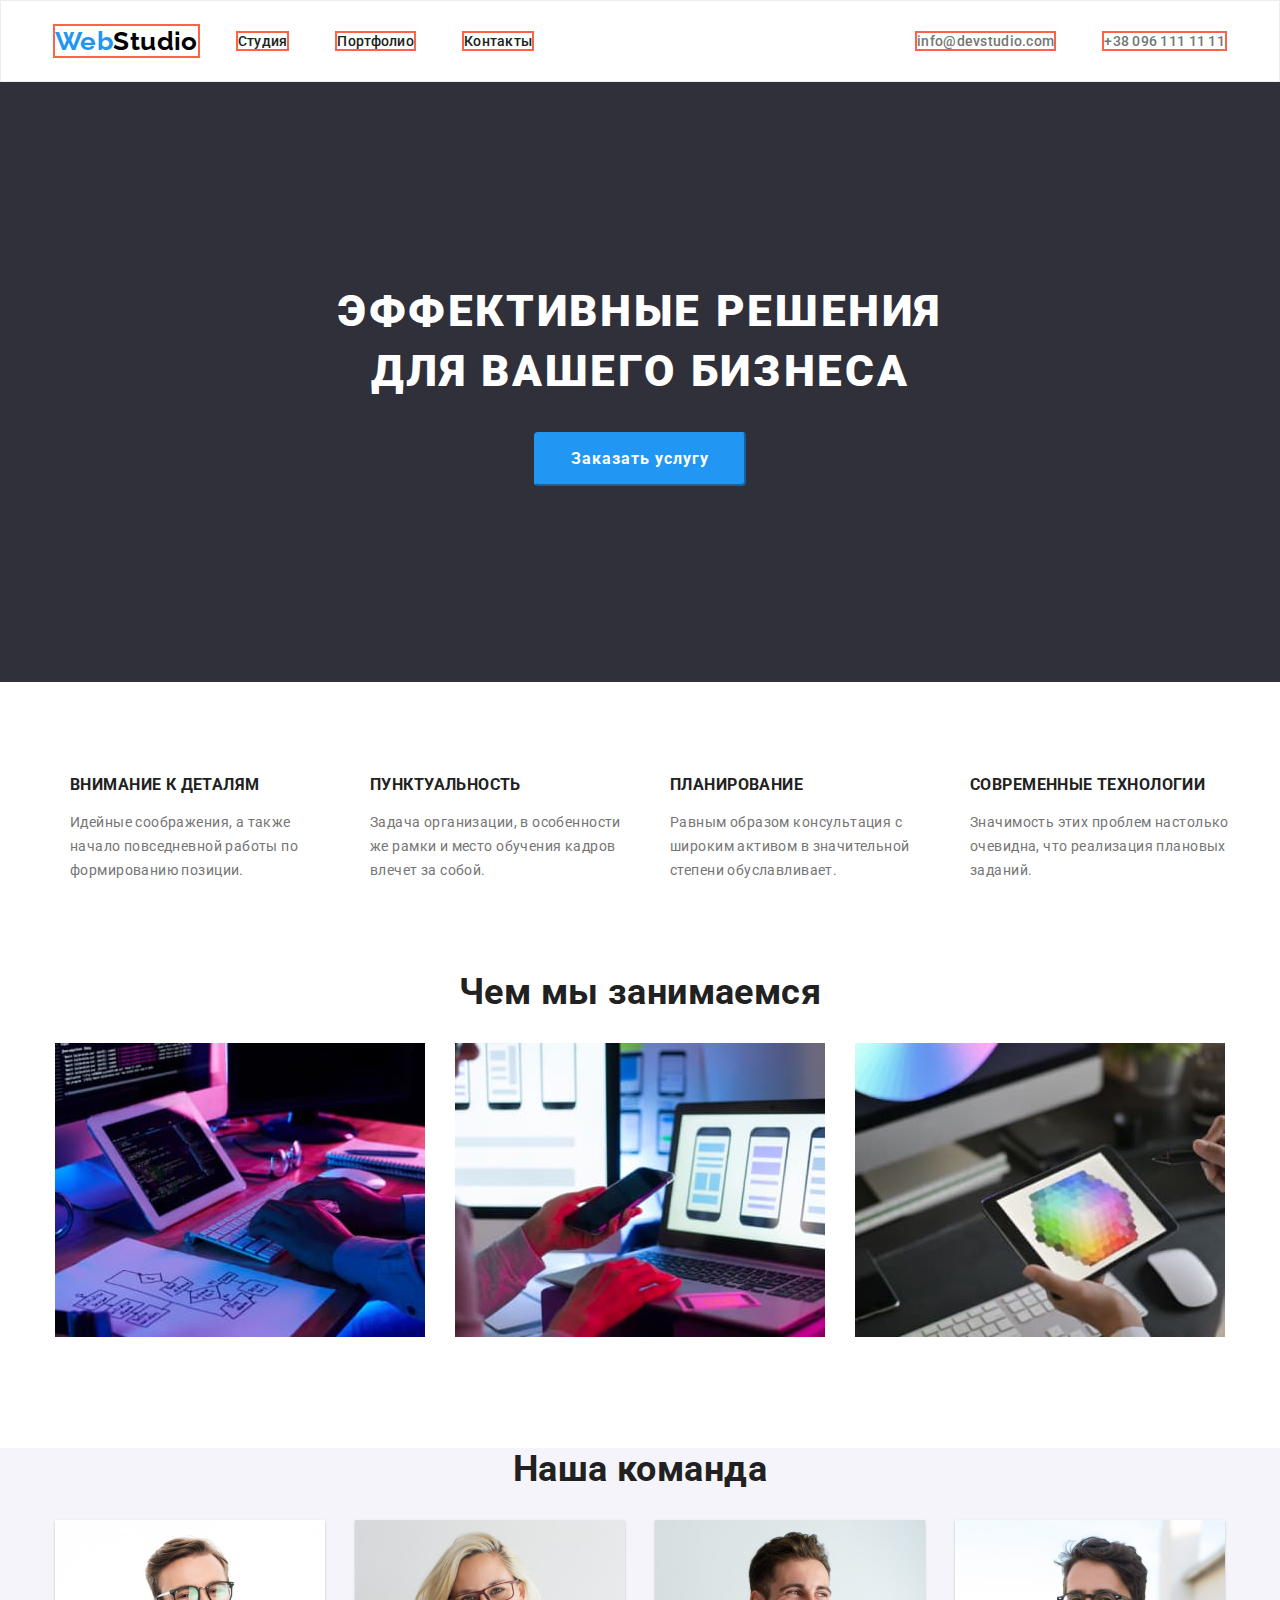
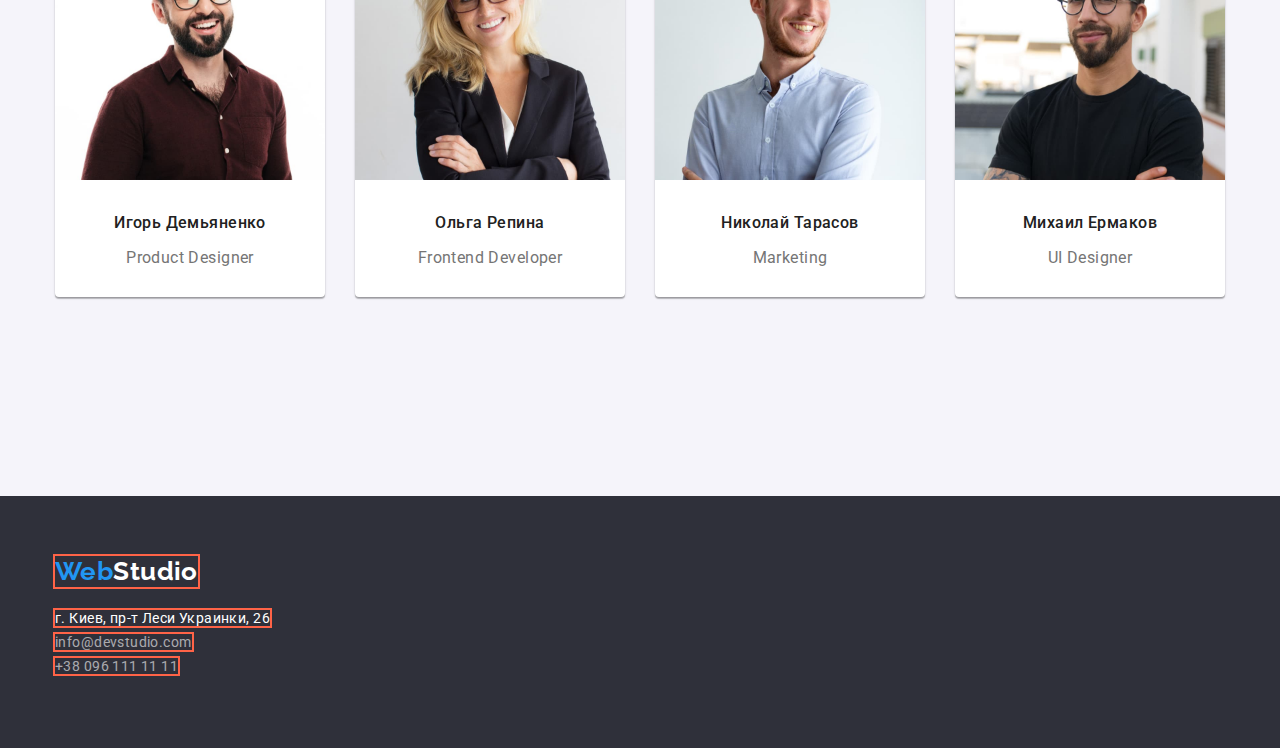
==== index.html @ 57fbbf9f "hm3, v1" ====
<!DOCTYPE html>
<html lang="ru">
<head>
    <meta charset="UTF-8">
    <meta http-equiv="X-UA-Compatible" content="IE=edge">
    <meta name="viewport" content="width=device-width, initial-scale=1.0">
    <title>Document</title>
    <link rel="preconnect" href="https://fonts.googleapis.com">
    <link rel="preconnect" href="https://fonts.gstatic.com" crossorigin>
    <link href="https://fonts.googleapis.com/css2?family=Raleway:wght@700&family=Roboto:wght@400;500;700;900&display=swap"
        rel="stylesheet">
    <link rel="stylesheet" href="https://cdn.jsdelivr.net/npm/modern-normalize@1.1.0/modern-normalize.min.css">
    <link rel="stylesheet" href="./css/styles.css">
</head>
<body>
    <header class="page-header">
        <div class="container">
            <nav class="navigation">
                <a class="logo link" href="./index.html" lang="en">Web<span class="logo-dark">Studio</span>
                </a>
                <ul class="menu-list list">
                    <li class="menu-item">
                        <a class="menu-link link" href="./index.html">Студия</a>
                    </li>
                    <li class="menu-item">
                        <a class="menu-link link" href="./portfolio.html">Портфолио</a>
                    </li>
                    <li class="menu-item">
                        <a class="menu-link link" href="#contacts">Контакты</a>
                    </li>
                </ul>
            </nav>
            <ul class="connection-list list">
                <li class="connection-item">
                    <a class="contact-mail link" href="mailto:info@devstudio.com">info@devstudio.com</a>
                </li>
                <li class="connection-item">
                    <a class="contact-phone-number link" href="tel:+380961111111">+38 096 111 11 11</a>
                </li>
            </ul>
        </div>
    </header>
    <main>
        <section class="hero" id="main">
            <div class="container">
                <h1 class="hero-tittle">эффективные решения для вашего бизнеса</h1>
                <button class="modal-btn" type="button">Заказать услугу</button>
            </div>
            </section> 
       
            <section class="skills" id="studio">
                <div class="container">
                    <h2 class="skills-tittle">Наши особенности</h2>
                    <ul class="skills-list">
                        <li class="skills-item list">
                            <h3 class="skills-suptittle">Внимание к деталям</h3>
                            <p class="skills-text">Идейные соображения, а также начало повседневной работы по формированию позиции.</p>
                        </li>
                        <li class="skills-item list">
                            <h3 class="skills-suptittle">Пунктуальность</h3>
                            <p class="skills-text">Задача организации, в особенности же рамки и место обучения кадров влечет за собой.</p>
                        </li>
                        <li class="skills-item list">
                            <h3 class="skills-suptittle">Планирование</h3>
                            <p class="skills-text">Равным образом консультация с широким активом в значительной степени обуславливает.</p>
                        </li>
                        <li class="skills-item list">
                            <h3 class="skills-suptittle">Современные технологии</h3>
                            <p class="skills-text">Значимость этих проблем настолько очевидна, что реализация плановых заданий.</p>
                        </li>
                    </ul>
                    </div>
            </section>
        
        
            <section class="gallery" id="about">
                <div class="container">
                    <h2 class="tittle">Чем мы занимаемся</h2>
                    <ul class="gallery-list">
                        <li class="gallery-item list">
                            <img class="gallery-img" src="./images/box1s2p1(1).jpg" alt="руки на клавиатуре" width="370" height="294">
                        </li>
                        <li class="gallery-item list">
                            <img class="gallery-img" src="./images/box2s2p2(1).jpg" alt="смартфон в руке" width="370" height="294">
                        </li>
                        <li class="gallery-item list">
                            <img class="gallery-img" src="./images/box3s2p3(1).jpg" alt="планшет в руке" width="370" height="294">
                        </li>
                    </ul>
                    </div>
            </section>
       
        
            <section class="employees" id="contacts">
                <div class="container">
                    <h2 class="tittle">Наша команда</h2>
                    <ul class="employees-list">
                        <li class="employees-card list">
                            <div class="employees-subscription">
                        <img class="employees-photo" src="./images/imgs3p1(1).jpg" alt="Игорь Демьяненко" width="270" height="260">
    
                     <h3 class="employees-name">Игорь Демьяненко</h3>
                            <p class="employees-position" lang="en">Product Designer</p>
                        </div>
  
                        </li>
                        <li class="employees-card list">
                            <div class="employees-subscription">
                            <img class="employees-photo" src="./images/imgs3p2(1).jpg" alt="Ольга Репина" width="270" height="260">
                       
                                            <h3 class="employees-name">Ольга Репина</h3>
                                            <p class="employees-position" lang="en">Frontend Developer</p>
                        </div>   
           
                        </li>
                        <li class="employees-card list">
                            <div class="employees-subscription">
                            <img class="employees-photo" src="./images/imgs3p3(1).jpg" alt="Николай Тарасов" width="270" height="260">
                         
                            <h3 class="employees-name">Николай Тарасов</h3>
                            <p class="employees-position" lang="en">Marketing</p>
                         </div>  
                            
                        </li>
                        <li class="employees-card list">
                            <div class="employees-subscription">
                            <img class="employees-photo" src="./images/imgs3p4(1).jpg" alt="Михаил Ермаков" width="270" height="260">
                         
                            <h3 class="employees-name">Михаил Ермаков</h3>
                            <p class="employees-position" lang="en">UI Designer</p>
                         </div> 
                            
                        </li>
                    </ul>
                </div>
            </section>

    </main>
    <footer class="footer">
        <div class="container">
            <a class="logo footer-logo link" href="./index.html" lang="en">Web<span class="logo-light">Studio</span>
            </a>
            <address>
                <ul class="address-list list">
                    <li class="address-item">
                        <a class="geo-lokation link" href="https://goo.gl/maps/sMU2fEgYghPmnh6D7" target="_blank" rel="noopener noreferrer">г. Киев, пр-т Леси
                            Украинки, 26</a>
                    </li>
                    <li class="address-item">
                        <a class="footer-contact-mail link" href="mailto:info@devstudio.com">info@devstudio.com</a>
                    </li>
                    <li class="address-item">
                        <a class="footer-contact-phone-number link" href="tel:+380961111111">+38 096 111 11 11</a>
                    </li>
                </ul>
        </div>
    </footer>
</body>
</html>
---- css/styles.css ----
html{
    box-sizing: border-box;
}

*, *::before, *::after{
    box-sizing: inherit;
}


:root{
    --main-font: 'Roboto',
    sans-serif;
    --secondary-font: 'Raleway',
    sans-serif;
    --main-color: #2196f3;
    --logo-color: #000000;
    --tittle-color: #212121;
    --description-color: #757575;
    --btn-ftr-color: #FFFFFF;
    --contact-color: rgba(255, 255, 255, 0.6);
    --background-color: #2F303A;
    --button-color: #188CE8;
    --employees-color: #F5F4FA;

}
body{
    font-family: var(--main-font);
    background-color: var(--btn-ftr-color);
    color: var(--tittle-color);
    font-size: 14px;
    letter-spacing: 0.03em;

}
.link {
    text-decoration: none;
}

.list {
    list-style: none;
}

.container{
    width: 1200px;
    margin: 0 auto;
    padding-left: 15px;
    padding-right:15px;
    /* outline: 2px solid tomato; */
}
/*===========HEADER=========*/
.logo{
    font-family: var(--secondary-font);
    font-weight: 700;
    font-size: 26px;
    line-height: 1.19;
    
    /* identical to box height */
    /*letter-spacing: 0.03em;*/
    
    color: var(--main-color);
}


.logo-dark{
    font-family: var(--secondary-font);
    font-weight: 700;
    font-size: 26px;
    line-height: 1.19;
    
    /* identical to box height */
    /*letter-spacing: 0.03em;*/
    color: var(--logo-color);
}
.logo-light {
    font-family: var(--secondary-font);
    font-weight: 700;
    font-size: 26px;
    line-height: 1.19;

    /* identical to box height */
    /*letter-spacing: 0.03em;*/
    color: var(--btn-ftr-color);
}



.menu-link {
    font-weight: 500;
    /*font-size: 14px;*/
    line-height: 1.14;
    letter-spacing: 0.02em;
    
    color: var(--tittle-color);
}
.menu-link:hover,
.menu-link:focus{
    color: var(--main-color);
}
.current{
    color: var(--main-color);
}

.contact-mail, .contact-phone-number{
    font-weight: 500;
    /*font-size: 14px;*/
    line-height: 1.14;
    letter-spacing: 0.02em;
    color: var(--description-color);
}
.contact-mail:hover,
.contact-mail:focus{
    color: var(--main-color);
}
.contact-phone-number:hover,
.contact-phone-number:focus{
    color: var(--main-color);
}


/*vertikal-align: center*/
.menu-item {
    padding-right: 50px;
}

.page-header .container {
display:flex;
align-items:center;
height: 80px;
}
.page-header{
   border: 1px solid #ECECEC
    /* height: 80px; */
    /* align-items: center; */
}
.navigation {
    display: flex;
    align-items:center;

    box-sizing: border-box;
}

.menu-list {
    display: flex;
align-items: center;
}

.connection-list {
    display: flex;
    align-items: center;

    margin-left: auto;
}

.connection-item:not(:last-child){
padding-right: 50px;
}

.link{
    outline: 2px solid tomato;
}

/*===========HEADER=========*/

/*===========HERO=========*/
.hero{
    background-color: var(--background-color);
    width: 100%;
    height: 600px;

}
.hero .container{
    height: 600px;
}
.hero-tittle{
    font-weight: 900;
    font-size: 44px;
    line-height: 1.36;
    letter-spacing: 0.06em;
    text-transform: uppercase;
    
    color: var(--btn-ftr-color);
    text-align: center;
    padding-top: 200px;
    width:696px;
    display:block;
    margin: 0 auto;
}
.modal-btn{
    font-family: var(--main-font);
    cursor: pointer;
    font-weight: 700;
    font-size: 16px;
    line-height: 1.88;
    letter-spacing: 0.06em;
    
    color: var(--btn-ftr-color);
    background-color: var(--main-color);
  /* margin-right: 500px;
  margin-left: 500px; */
  display:block;
  margin:0 auto;
  margin-top:30px;
  padding-top:10px;
  padding-bottom: 10px;
  padding-left: 35px;
  padding-right: 35px;
  border-radius: 4px;
  border-color: #2196f3;
}
.modal-btn:hover,
.modal-btn:focus{
    color: var(--button-color);
}


/*===========HERO=========*/

/*===========SKILLS=========*/
.skills{
    margin-top: 94px;
}

.skills-tittle{
    position: absolute;
    width: 1px;
    height: 1px;
    margin: -1px;
    border: 0;
    padding: 0;

    white-space: nowrap;
    clip-path: inset(100%);
    clip: rect(0 0 0 0);
    overflow: hidden;
}
.skills-suptittle{
    font-weight: 700;
    /*font-size: 14px;*/
    line-height: 1.14;
    /*letter-spacing: 0.03em;*/
    text-transform: uppercase;
    
    color: var(--tittle-color);
    margin-top:0px;
}
.skills-text{
    /*font-size: 14px;*/
    line-height: 1.71;
    width: 270px;
    height:75px;
    /* or 171% */
   /* letter-spacing: 0.03em;*/
    
    color: var(--description-color);
}
.skills .container {
    height: 101px;
    /* margin-top: 94px; */
}

.skills-list{
    display:flex;
    /* width: 1200px; */
    padding-left: 15px;
    padding-right:15px;
    margin: 0 auto;
}



.skills-item:not(:last-child){
    padding-right:30px;
}

/* .skills{
    padding-top:94px;
} */

/*===========SKILLS=========*/

/*===========GALLERY=========*/
.tittle{
    font-weight: 700;
    font-size: 36px;
    line-height: 1.17;
    /*letter-spacing: 0.03em;*/
    margin-top:0px;
    text-align: center;
    color: var(--tittle-color);
}
.gallery .container{
/* height: 386px; */
/* margin-top: 94px; */
}
.gallery{
    display: flex;
    margin-top: 94px;
}
.gallery-list{
    display: flex;
    padding-left: 0px;
}
.gallery-item:not(:last-child) {
    padding-right: 30px;
}
/*===========GALLERY=========*/

/*===========EMPLOYEES=========*/
.employees {
    width: 100%;
    background-color: var(--employees-color);
    display: flex;
    margin-top: 94px;
}
.employees-name{
    font-weight: 500;
    font-size: 16px;
    line-height: 1.19;
    /*letter-spacing: 0.03em;*/
    
    color: var(--tittle-color);
    margin-top: 0px;
    padding-top:30px;
    text-align: center;
}
.employees-position{
    font-size: 16px;
    line-height: 1.19;
    /*letter-spacing: 0.03em;*/
    text-align: center;
    color: var(--description-color);
    padding-bottom: 30px;
}
.employees .container{
    height: 648px;
    /* margin-top: 94px; */
}
.employees-list{
    display: flex;
    padding-left:0px;
}

.employees-card:not(:last-child){
    padding-right: 30px;
}

.employees-subscription{
    background: #FFFFFF;
    box-shadow: 0px 1px 3px rgba(0, 0, 0, 0.12), 0px 1px 1px rgba(0, 0, 0, 0.14), 0px 2px 1px rgba(0, 0, 0, 0.2);
        border-radius: 0px 0px 4px 4px;
       
}
/*===========EMPLOYEES=========*/

/*===========FOOTER=========*/
.footer{
    background-color: var(--background-color);
    width: 100%;
    height: 252px;
}
.footer .container{
    height: 252px;
}
.address-item{
    font-style: normal;
}
.geo-lokation{
    /*font-size: 14px;*/
    line-height: 1.71;
    
    /* or 171% */
    /*letter-spacing: 0.03em;*/
    
    color: var(--btn-ftr-color);
}
.footer-contact-mail{
    /*font-size: 14px;*/
    line-height: 1.71;
    
    /* or 171% */
    /*letter-spacing: 0.03em;*/
    
    color: var(--contact-color);
}
.footer-contact-phone-number{
    /*font-size: 14px;*/
    line-height: 1.71;
    
    /* or 171% */
    /*letter-spacing: 0.03em;*/
    
    color: var(--contact-color);
}
.footer-contact-mail:hover,
.footer-contact-mail:focus {
    color: var(--main-color);
}

.footer-contact-phone-number:hover,
.footer-contact-phone-number:focus {
    color: var(--main-color);
}
.geo-lokation:hover,
.geo-lokation:focus{
    color: var(--main-color);
}

.footer-logo{
    display:inline-block;
    margin-top:60px;
}

.address-list{
    display: inline-block;
    margin-top: 20px;
    padding-left: 0px;
}
/*===========FOOTER=========*/
 
/*===========PROJECTS=========*/
/*.all-projects{
    cursor: pointer;
    font-weight: 500;
    font-size: 16px;
    line-height: 1.62;
    letter-spacing: 0.03em;
    
    color: var(--third-color);
}
.all-projects:hover,
.all-projects:focus{
    background-color: var(--first-color);
    color: var(--fifth-color);
}*/
.direction-btn{
    box-shadow: 0px 3px 1px rgba(0, 0, 0, 0.1), 0px 1px 2px rgba(0, 0, 0, 0.08),
            0px 2px 2px rgba(0, 0, 0, 0.12);
        border-radius: 4px;
        background-color: #f5f4fa;
    font-family: var(--main-font);
    cursor: pointer;
    font-weight: 500;
    font-size: 16px;
    line-height: 1.62;
    /*letter-spacing: 0.03em;*/
    background-color: var(--employees-color);
    color: var(--tittle-color);
    box-shadow: 0px 3px 1px rgba(0,0,0,0.1),0px 1px 2px rgba(0, 0, );
}
.direction-btn:hover,
.direction-btn:focus{
    background-color: var(--main-color);
    color: var(--btn-ftr-color);
}
.name-case{
    font-weight: 700;
    font-size: 18px;
    line-height: 2.0;
    
    /* identical to box height, or 200% */
    letter-spacing: 0.06em;
    
    color: var(--tittle-color);
}
.direction-case{
    font-size: 16px;
    line-height: 1.88;
    
    /* identical to box height, or 188% */
    /*letter-spacing: 0.03em;*/
    
    color: var(--description-color);
}
.projects{
    display: flex;
    padding-bottom:82px;
}

.projects .container{
    /* height: 1360px; */
}
.projects-directions-list{
    display: flex;
margin: 0 auto;
}

.buttons-list{
padding-top:80px;
   width: 455px;
  margin: 0 auto;
 
}

.cases-item{
    padding-left:0px;
    display:flex;
    flex-wrap: wrap;
}

.cases-div{
   
background: #FFFFFF;
    border: 1px solid #EEEEEE;
    margin-top:30px;
    margin-bottom:30px;
width: 370px;
height: 404px;
}

.cases-list:not(:last-child){
    margin-right:20px;
}

.cases-list{
    flex-basis: calc(100% / 3 - 30px);
      
        margin-top: 30px;
        margin-bottom: 30px;
}

/*===========PROJECTS=========*/
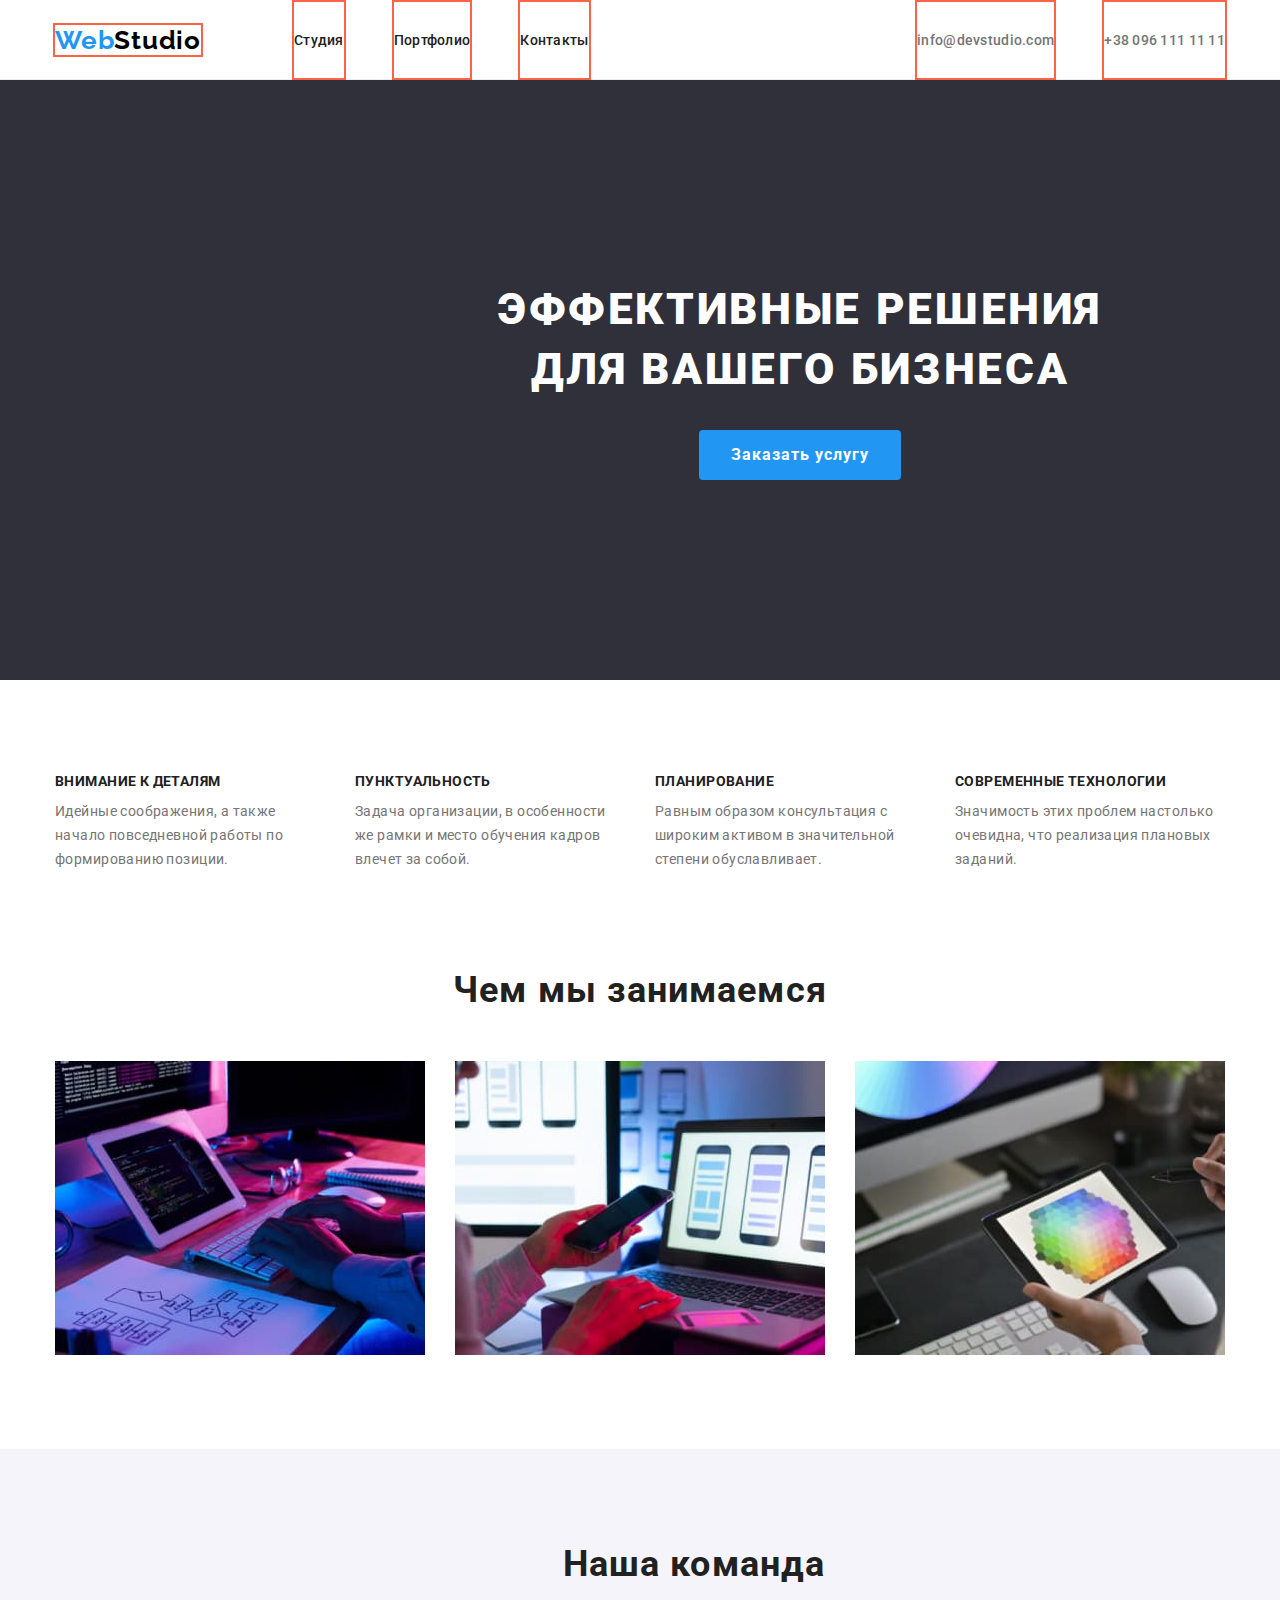
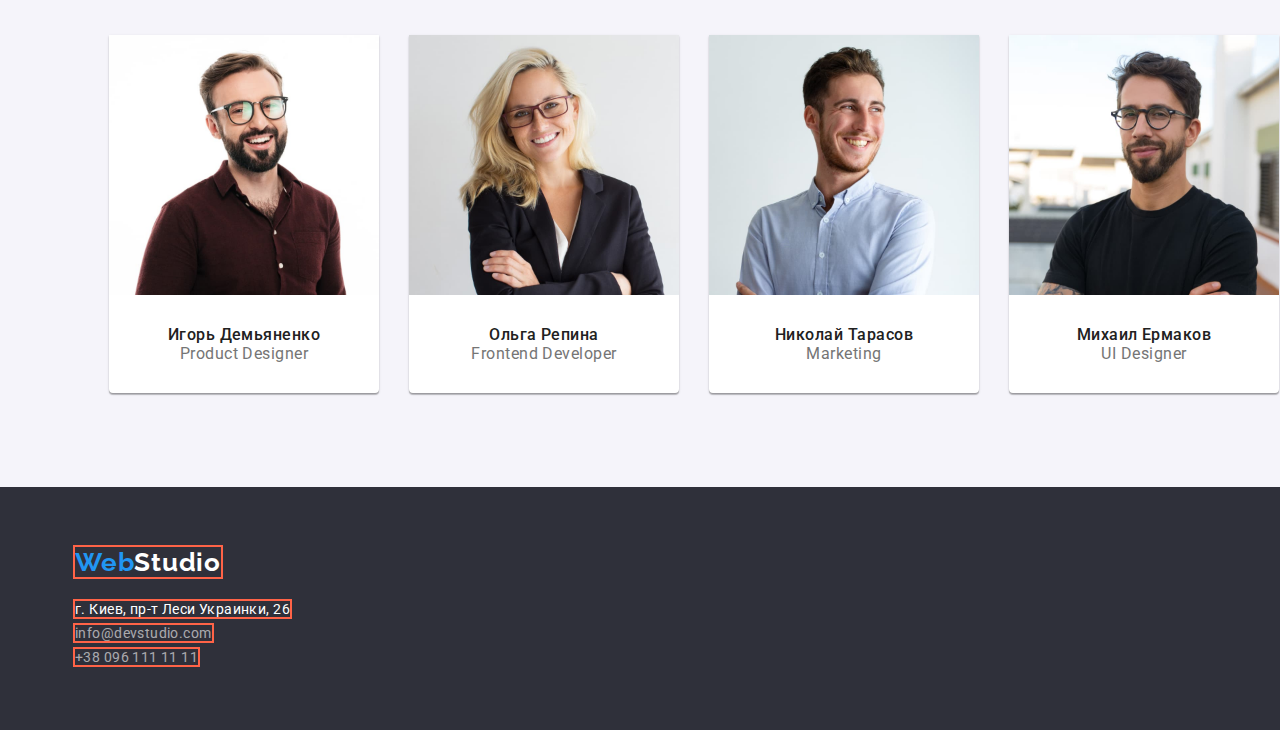
==== commit 63ba3a4c: "усунення недоліків" ====
--- a/index.html
+++ b/index.html
@@ -41,14 +41,14 @@
         </div>
     </header>
     <main>
-        <section class="hero" id="main">
+        <section class="hero">
             <div class="container">
                 <h1 class="hero-tittle">эффективные решения для вашего бизнеса</h1>
                 <button class="modal-btn" type="button">Заказать услугу</button>
             </div>
             </section> 
        
-            <section class="skills" id="studio">
+            <section class="skills" >
                 <div class="container">
                     <h2 class="skills-tittle">Наши особенности</h2>
                     <ul class="skills-list">
@@ -73,7 +73,7 @@
             </section>
         
         
-            <section class="gallery" id="about">
+            <section class="gallery">
                 <div class="container">
                     <h2 class="tittle">Чем мы занимаемся</h2>
                     <ul class="gallery-list">
@@ -91,7 +91,7 @@
             </section>
        
         
-            <section class="employees" id="contacts">
+            <section class="employees">
                 <div class="container">
                     <h2 class="tittle">Наша команда</h2>
                     <ul class="employees-list">
--- a/css/styles.css
+++ b/css/styles.css
@@ -1,6 +1,4 @@
-html{
-    box-sizing: border-box;
-}
+
 
 *, *::before, *::after{
     box-sizing: inherit;
@@ -23,14 +21,45 @@
     --employees-color: #F5F4FA;
 
 }
-body{
+
+html {
+    width: 100%;
+    max-width: 100%;
+    overflow-x: hidden;
+    box-sizing: border-box;
+}
+
+body {
+    width: 100%;
+    margin: 0;
+    overflow-x: hidden;
     font-family: var(--main-font);
-    background-color: var(--btn-ftr-color);
-    color: var(--tittle-color);
-    font-size: 14px;
-    letter-spacing: 0.03em;
-
-}
+        background-color: var(--btn-ftr-color);
+        color: var(--tittle-color);
+        font-size: 14px;
+        letter-spacing: 0.03em;
+}
+
+h1,
+h2,
+h3,
+h4,
+h5,
+h6,
+p {
+    margin: 0;
+}
+
+ul,
+ol {
+    margin: 0;
+    padding: 0;
+}
+
+img {
+    display: block;
+}
+
 .link {
     text-decoration: none;
 }
@@ -54,7 +83,7 @@
     line-height: 1.19;
     
     /* identical to box height */
-    /*letter-spacing: 0.03em;*/
+    letter-spacing: 0.03em;
     
     color: var(--main-color);
 }
@@ -88,8 +117,9 @@
     /*font-size: 14px;*/
     line-height: 1.14;
     letter-spacing: 0.02em;
-    
+    padding:30px 0px;
     color: var(--tittle-color);
+
 }
 .menu-link:hover,
 .menu-link:focus{
@@ -98,6 +128,8 @@
 .current{
     color: var(--main-color);
 }
+
+
 
 .contact-mail, .contact-phone-number{
     font-weight: 500;
@@ -105,6 +137,7 @@
     line-height: 1.14;
     letter-spacing: 0.02em;
     color: var(--description-color);
+    padding: 30px 0px;
 }
 .contact-mail:hover,
 .contact-mail:focus{
@@ -117,19 +150,20 @@
 
 
 /*vertikal-align: center*/
-.menu-item {
-    padding-right: 50px;
+
+.menu-item:not(:last-child){
+    margin-right: 50px;
 }
 
 .page-header .container {
 display:flex;
-align-items:center;
+
 height: 80px;
 }
 .page-header{
-   border: 1px solid #ECECEC
-    /* height: 80px; */
-    /* align-items: center; */
+   border-bottom: 1px solid #ECECEC;
+    height: 80px;
+ 
 }
 .navigation {
     display: flex;
@@ -141,6 +175,7 @@
 .menu-list {
     display: flex;
 align-items: center;
+padding-left: 93px;
 }
 
 .connection-list {
@@ -150,8 +185,10 @@
     margin-left: auto;
 }
 
+
+
 .connection-item:not(:last-child){
-padding-right: 50px;
+margin-right: 50px;
 }
 
 .link{
@@ -163,13 +200,10 @@
 /*===========HERO=========*/
 .hero{
     background-color: var(--background-color);
-    width: 100%;
-    height: 600px;
-
-}
-.hero .container{
-    height: 600px;
-}
+padding:200px 200px;
+
+}
+
 .hero-tittle{
     font-weight: 900;
     font-size: 44px;
@@ -179,7 +213,7 @@
     
     color: var(--btn-ftr-color);
     text-align: center;
-    padding-top: 200px;
+    
     width:696px;
     display:block;
     margin: 0 auto;
@@ -201,14 +235,14 @@
   margin-top:30px;
   padding-top:10px;
   padding-bottom: 10px;
-  padding-left: 35px;
-  padding-right: 35px;
+  padding-left: 32px;
+  padding-right: 32px;
   border-radius: 4px;
-  border-color: #2196f3;
+  border:none;
 }
 .modal-btn:hover,
 .modal-btn:focus{
-    color: var(--button-color);
+    background-color: var(--button-color);
 }
 
 
@@ -234,13 +268,14 @@
 }
 .skills-suptittle{
     font-weight: 700;
-    /*font-size: 14px;*/
+    font-size: 14px;
     line-height: 1.14;
-    /*letter-spacing: 0.03em;*/
+    /* letter-spacing: 0.03em; */
     text-transform: uppercase;
     
     color: var(--tittle-color);
     margin-top:0px;
+    margin-bottom:10px;
 }
 .skills-text{
     /*font-size: 14px;*/
@@ -259,21 +294,16 @@
 
 .skills-list{
     display:flex;
-    /* width: 1200px; */
-    padding-left: 15px;
-    padding-right:15px;
-    margin: 0 auto;
+   
 }
 
 
 
 .skills-item:not(:last-child){
-    padding-right:30px;
-}
-
-/* .skills{
-    padding-top:94px;
-} */
+    margin-right:30px;
+}
+
+
 
 /*===========SKILLS=========*/
 
@@ -282,40 +312,36 @@
     font-weight: 700;
     font-size: 36px;
     line-height: 1.17;
-    /*letter-spacing: 0.03em;*/
+    letter-spacing: 0.03em;
     margin-top:0px;
     text-align: center;
     color: var(--tittle-color);
-}
-.gallery .container{
-/* height: 386px; */
-/* margin-top: 94px; */
-}
+    margin-bottom: 50px;
+}
+
 .gallery{
-    display: flex;
-    margin-top: 94px;
+  padding:94px 0px;
 }
 .gallery-list{
     display: flex;
-    padding-left: 0px;
+    
 }
 .gallery-item:not(:last-child) {
-    padding-right: 30px;
+    margin-right: 30px;
 }
 /*===========GALLERY=========*/
 
 /*===========EMPLOYEES=========*/
 .employees {
-    width: 100%;
+    
     background-color: var(--employees-color);
-    display: flex;
-    margin-top: 94px;
+    padding:94px 94px;
 }
 .employees-name{
     font-weight: 500;
     font-size: 16px;
     line-height: 1.19;
-    /*letter-spacing: 0.03em;*/
+    letter-spacing: 0.03em;
     
     color: var(--tittle-color);
     margin-top: 0px;
@@ -325,22 +351,19 @@
 .employees-position{
     font-size: 16px;
     line-height: 1.19;
-    /*letter-spacing: 0.03em;*/
+    letter-spacing: 0.03em;
     text-align: center;
     color: var(--description-color);
     padding-bottom: 30px;
 }
-.employees .container{
-    height: 648px;
-    /* margin-top: 94px; */
-}
+
 .employees-list{
     display: flex;
-    padding-left:0px;
+   
 }
 
 .employees-card:not(:last-child){
-    padding-right: 30px;
+    margin-right: 30px;
 }
 
 .employees-subscription{
@@ -355,38 +378,36 @@
 .footer{
     background-color: var(--background-color);
     width: 100%;
-    height: 252px;
-}
-.footer .container{
-    height: 252px;
-}
+ padding: 60px 60px;
+}
+
 .address-item{
     font-style: normal;
 }
 .geo-lokation{
-    /*font-size: 14px;*/
+    font-size: 14px;
     line-height: 1.71;
     
     /* or 171% */
-    /*letter-spacing: 0.03em;*/
+    letter-spacing: 0.03em;
     
     color: var(--btn-ftr-color);
 }
 .footer-contact-mail{
-    /*font-size: 14px;*/
+    font-size: 14px;
     line-height: 1.71;
     
     /* or 171% */
-    /*letter-spacing: 0.03em;*/
+    letter-spacing: 0.03em;
     
     color: var(--contact-color);
 }
 .footer-contact-phone-number{
-    /*font-size: 14px;*/
+    font-size: 14px;
     line-height: 1.71;
     
     /* or 171% */
-    /*letter-spacing: 0.03em;*/
+    letter-spacing: 0.03em;
     
     color: var(--contact-color);
 }
@@ -404,15 +425,11 @@
     color: var(--main-color);
 }
 
-.footer-logo{
-    display:inline-block;
-    margin-top:60px;
-}
 
 .address-list{
     display: inline-block;
     margin-top: 20px;
-    padding-left: 0px;
+   
 }
 /*===========FOOTER=========*/
  
@@ -445,6 +462,7 @@
     background-color: var(--employees-color);
     color: var(--tittle-color);
     box-shadow: 0px 3px 1px rgba(0,0,0,0.1),0px 1px 2px rgba(0, 0, );
+    border-color:none;
 }
 .direction-btn:hover,
 .direction-btn:focus{
@@ -466,7 +484,7 @@
     line-height: 1.88;
     
     /* identical to box height, or 188% */
-    /*letter-spacing: 0.03em;*/
+    letter-spacing: 0.03em;
     
     color: var(--description-color);
 }
@@ -475,16 +493,14 @@
     padding-bottom:82px;
 }
 
-.projects .container{
-    /* height: 1360px; */
-}
+
 .projects-directions-list{
     display: flex;
 margin: 0 auto;
 }
 
 .buttons-list{
-padding-top:80px;
+padding:94px 60px;
    width: 455px;
   margin: 0 auto;
  
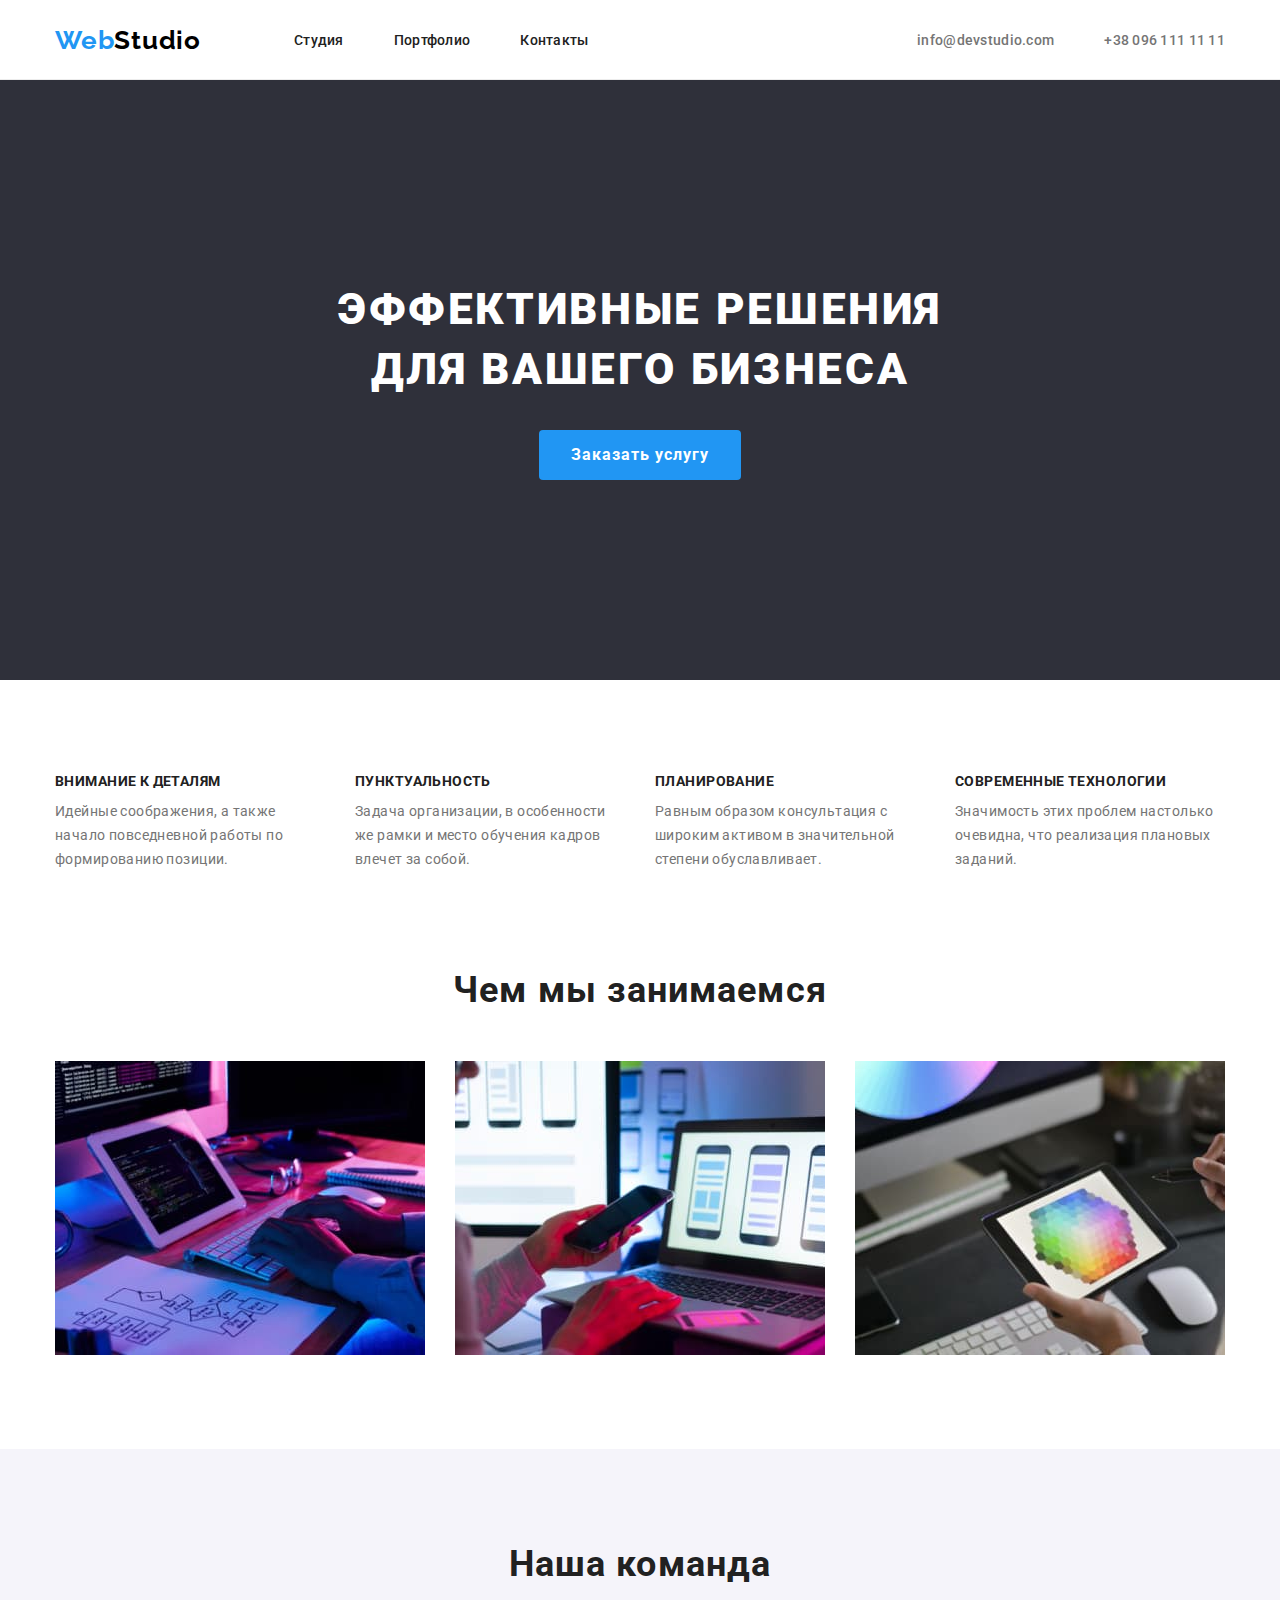
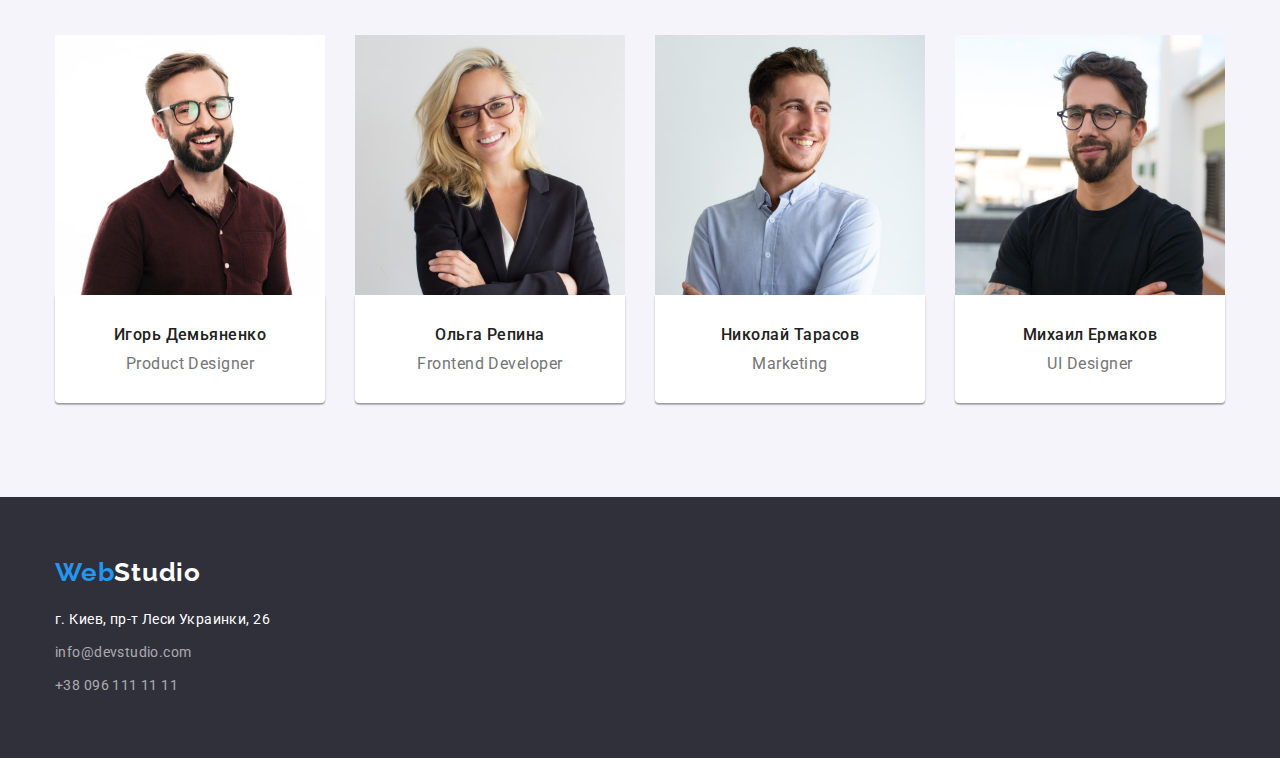
==== commit 2d5af2d3: "правки от 21.06" ====
--- a/index.html
+++ b/index.html
@@ -96,36 +96,36 @@
                     <h2 class="tittle">Наша команда</h2>
                     <ul class="employees-list">
                         <li class="employees-card list">
+                            
+                            <img class="employees-photo" src="./images/imgs3p1(1).jpg" alt="Игорь Демьяненко" width="270" height="260">
                             <div class="employees-subscription">
-                        <img class="employees-photo" src="./images/imgs3p1(1).jpg" alt="Игорь Демьяненко" width="270" height="260">
-    
-                     <h3 class="employees-name">Игорь Демьяненко</h3>
+                            <h3 class="employees-name">Игорь Демьяненко</h3>
                             <p class="employees-position" lang="en">Product Designer</p>
-                        </div>
+                            </div>
   
                         </li>
                         <li class="employees-card list">
+                            
+                            <img class="employees-photo" src="./images/imgs3p2(1).jpg" alt="Ольга Репина" width="270" height="260">
                             <div class="employees-subscription">
-                            <img class="employees-photo" src="./images/imgs3p2(1).jpg" alt="Ольга Репина" width="270" height="260">
-                       
-                                            <h3 class="employees-name">Ольга Репина</h3>
-                                            <p class="employees-position" lang="en">Frontend Developer</p>
+                            <h3 class="employees-name">Ольга Репина</h3>
+                            <p class="employees-position" lang="en">Frontend Developer</p>
                         </div>   
            
                         </li>
                         <li class="employees-card list">
+                          
+                            <img class="employees-photo" src="./images/imgs3p3(1).jpg" alt="Николай Тарасов" width="270" height="260">
                             <div class="employees-subscription">
-                            <img class="employees-photo" src="./images/imgs3p3(1).jpg" alt="Николай Тарасов" width="270" height="260">
-                         
                             <h3 class="employees-name">Николай Тарасов</h3>
                             <p class="employees-position" lang="en">Marketing</p>
                          </div>  
                             
                         </li>
                         <li class="employees-card list">
+                            
+                            <img class="employees-photo" src="./images/imgs3p4(1).jpg" alt="Михаил Ермаков" width="270" height="260">
                             <div class="employees-subscription">
-                            <img class="employees-photo" src="./images/imgs3p4(1).jpg" alt="Михаил Ермаков" width="270" height="260">
-                         
                             <h3 class="employees-name">Михаил Ермаков</h3>
                             <p class="employees-position" lang="en">UI Designer</p>
                          </div> 
@@ -140,7 +140,7 @@
         <div class="container">
             <a class="logo footer-logo link" href="./index.html" lang="en">Web<span class="logo-light">Studio</span>
             </a>
-            <address>
+            <address class="address-footer">
                 <ul class="address-list list">
                     <li class="address-item">
                         <a class="geo-lokation link" href="https://goo.gl/maps/sMU2fEgYghPmnh6D7" target="_blank" rel="noopener noreferrer">г. Киев, пр-т Леси
@@ -153,6 +153,7 @@
                         <a class="footer-contact-phone-number link" href="tel:+380961111111">+38 096 111 11 11</a>
                     </li>
                 </ul>
+            </address>
         </div>
     </footer>
 </body>
--- a/css/styles.css
+++ b/css/styles.css
@@ -58,6 +58,12 @@
 
 img {
     display: block;
+    max-width: 100%;
+    height: auto;
+}
+.section{
+    padding-top: 94px;
+    padding-bottom: 94px;
 }
 
 .link {
@@ -174,8 +180,8 @@
 
 .menu-list {
     display: flex;
-align-items: center;
-padding-left: 93px;
+    align-items: center;
+    margin-left: 93px;
 }
 
 .connection-list {
@@ -191,16 +197,16 @@
 margin-right: 50px;
 }
 
-.link{
+/* .link{
     outline: 2px solid tomato;
-}
+} */
 
 /*===========HEADER=========*/
 
 /*===========HERO=========*/
 .hero{
     background-color: var(--background-color);
-padding:200px 200px;
+    padding:200px 0px;
 
 }
 
@@ -250,7 +256,7 @@
 
 /*===========SKILLS=========*/
 .skills{
-    margin-top: 94px;
+    padding-top: 94px;
 }
 
 .skills-tittle{
@@ -297,13 +303,9 @@
    
 }
 
-
-
 .skills-item:not(:last-child){
     margin-right:30px;
 }
-
-
 
 /*===========SKILLS=========*/
 
@@ -335,7 +337,7 @@
 .employees {
     
     background-color: var(--employees-color);
-    padding:94px 94px;
+    padding:94px 0px;
 }
 .employees-name{
     font-weight: 500;
@@ -345,7 +347,7 @@
     
     color: var(--tittle-color);
     margin-top: 0px;
-    padding-top:30px;
+    /* padding-top:30px; */
     text-align: center;
 }
 .employees-position{
@@ -354,7 +356,7 @@
     letter-spacing: 0.03em;
     text-align: center;
     color: var(--description-color);
-    padding-bottom: 30px;
+    margin-top: 10px;
 }
 
 .employees-list{
@@ -366,10 +368,14 @@
     margin-right: 30px;
 }
 
+
+
 .employees-subscription{
-    background: #FFFFFF;
+    padding-top: 30px;
+    padding-bottom: 30px;
+    background: var(--btn-ftr-color);
     box-shadow: 0px 1px 3px rgba(0, 0, 0, 0.12), 0px 1px 1px rgba(0, 0, 0, 0.14), 0px 2px 1px rgba(0, 0, 0, 0.2);
-        border-radius: 0px 0px 4px 4px;
+    border-radius: 0px 0px 4px 4px;
        
 }
 /*===========EMPLOYEES=========*/
@@ -377,8 +383,8 @@
 /*===========FOOTER=========*/
 .footer{
     background-color: var(--background-color);
-    width: 100%;
- padding: 60px 60px;
+   
+    padding: 60px 0;
 }
 
 .address-item{
@@ -424,13 +430,17 @@
 .geo-lokation:focus{
     color: var(--main-color);
 }
-
-
-.address-list{
-    display: inline-block;
+.address-footer{
+    margin-top: 20px;
+}
+.address-item:not(:last-child){
+    margin-bottom: 9px;
+}
+
+/* .address-list{
     margin-top: 20px;
    
-}
+} */
 /*===========FOOTER=========*/
  
 /*===========PROJECTS=========*/
@@ -451,8 +461,8 @@
 .direction-btn{
     box-shadow: 0px 3px 1px rgba(0, 0, 0, 0.1), 0px 1px 2px rgba(0, 0, 0, 0.08),
             0px 2px 2px rgba(0, 0, 0, 0.12);
-        border-radius: 4px;
-        background-color: #f5f4fa;
+    border-radius: 4px;
+    background-color: #f5f4fa;
     font-family: var(--main-font);
     cursor: pointer;
     font-weight: 500;
@@ -462,7 +472,8 @@
     background-color: var(--employees-color);
     color: var(--tittle-color);
     box-shadow: 0px 3px 1px rgba(0,0,0,0.1),0px 1px 2px rgba(0, 0, );
-    border-color:none;
+    border:none;
+    padding: 6px 22px 6px 22px;
 }
 .direction-btn:hover,
 .direction-btn:focus{
@@ -473,10 +484,8 @@
     font-weight: 700;
     font-size: 18px;
     line-height: 2.0;
-    
     /* identical to box height, or 200% */
     letter-spacing: 0.06em;
-    
     color: var(--tittle-color);
 }
 .direction-case{
@@ -487,6 +496,7 @@
     letter-spacing: 0.03em;
     
     color: var(--description-color);
+    margin-top: 4px;
 }
 .projects{
     display: flex;
@@ -496,30 +506,31 @@
 
 .projects-directions-list{
     display: flex;
-margin: 0 auto;
-}
-
-.buttons-list{
-padding:94px 60px;
-   width: 455px;
-  margin: 0 auto;
- 
-}
+    justify-content: center;
+}
+.projects-directions-item:not(:last-child){
+    margin-right: 8px;
+}
+
+
 
 .cases-item{
     padding-left:0px;
+    padding-top: 50px;
     display:flex;
     flex-wrap: wrap;
 }
 
 .cases-div{
    
-background: #FFFFFF;
+background: var(--btn-ftr-color);
     border: 1px solid #EEEEEE;
-    margin-top:30px;
-    margin-bottom:30px;
-width: 370px;
-height: 404px;
+    /* margin-top:30px;
+    margin-bottom:30px; */
+    padding-top: 20px;
+    padding-left: 24px;
+    padding-bottom: 20px;
+    width: 370px;
 }
 
 .cases-list:not(:last-child){
@@ -527,10 +538,9 @@
 }
 
 .cases-list{
-    flex-basis: calc(100% / 3 - 30px);
-      
-        margin-top: 30px;
-        margin-bottom: 30px;
+    flex-basis: calc(100% / 3 - 30px);   
+    margin-top: 30px;
+    /* margin-bottom: 30px; */
 }
 
 /*===========PROJECTS=========*/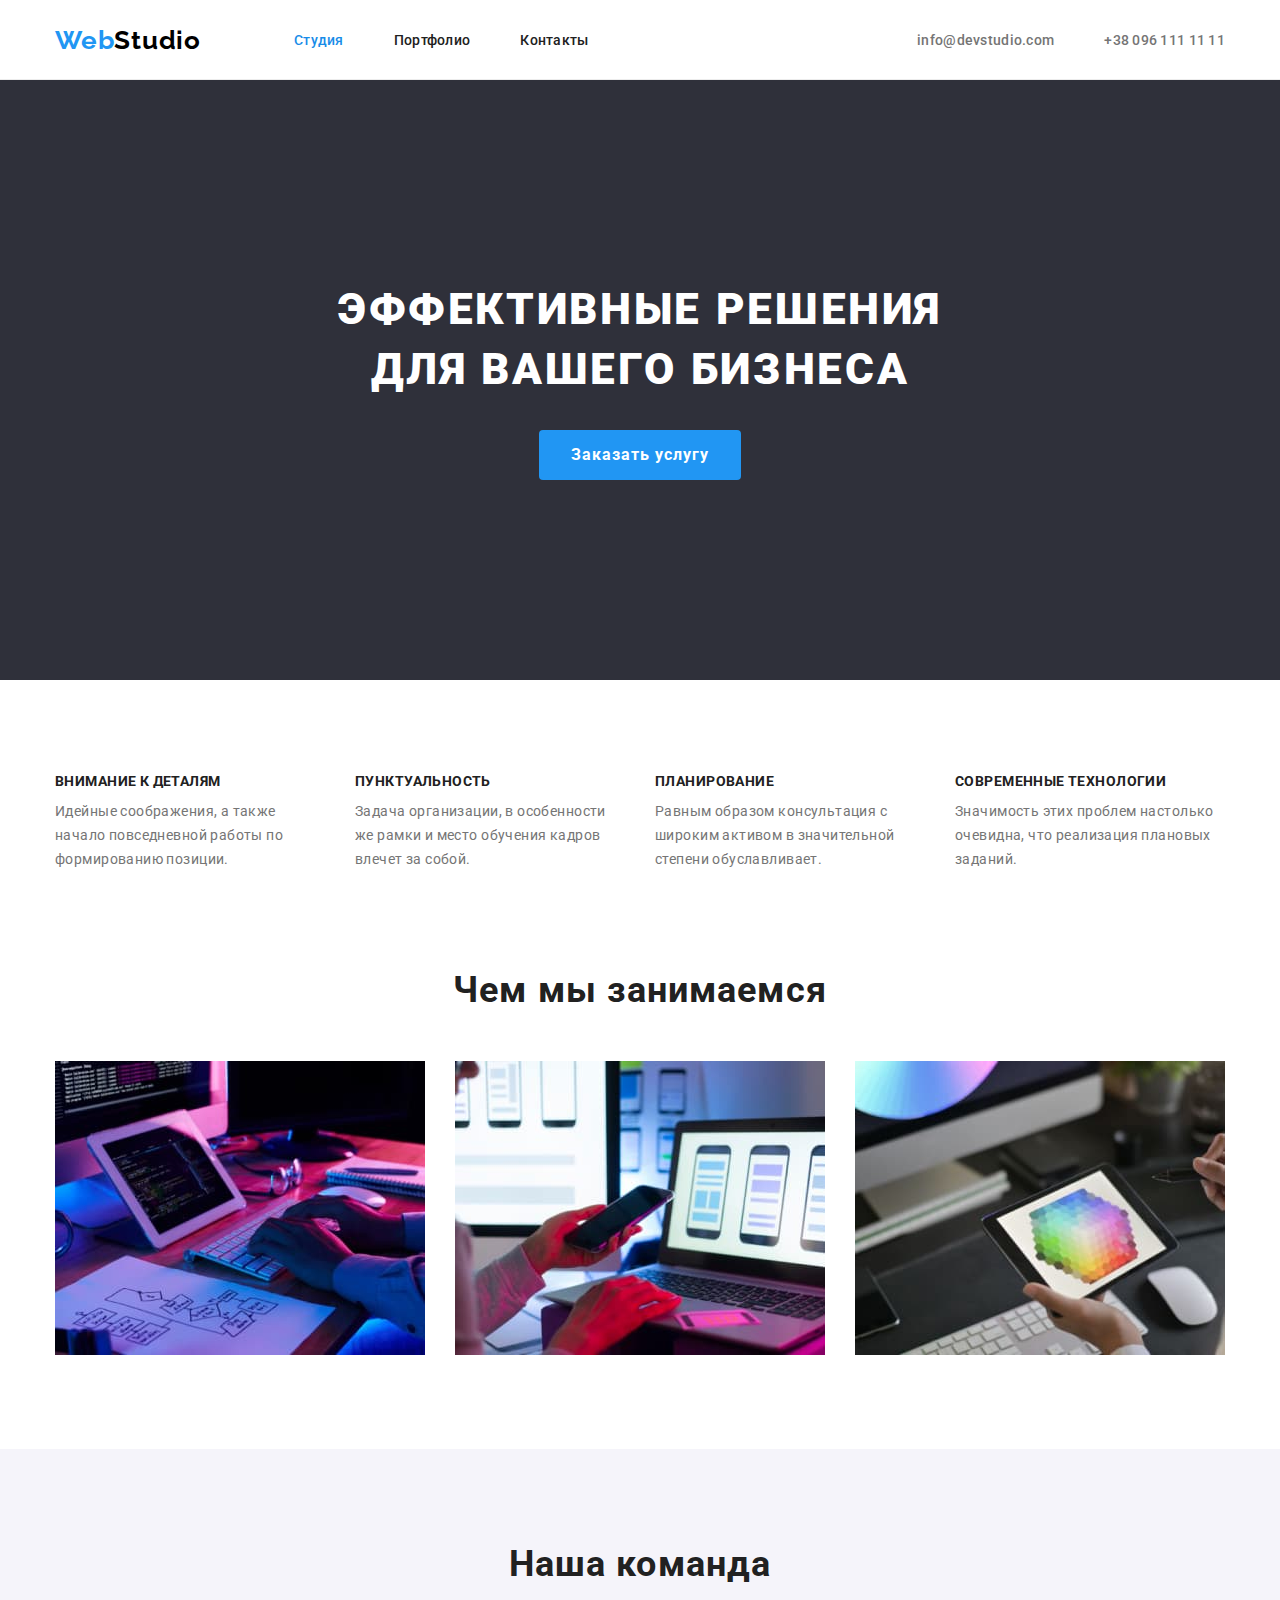
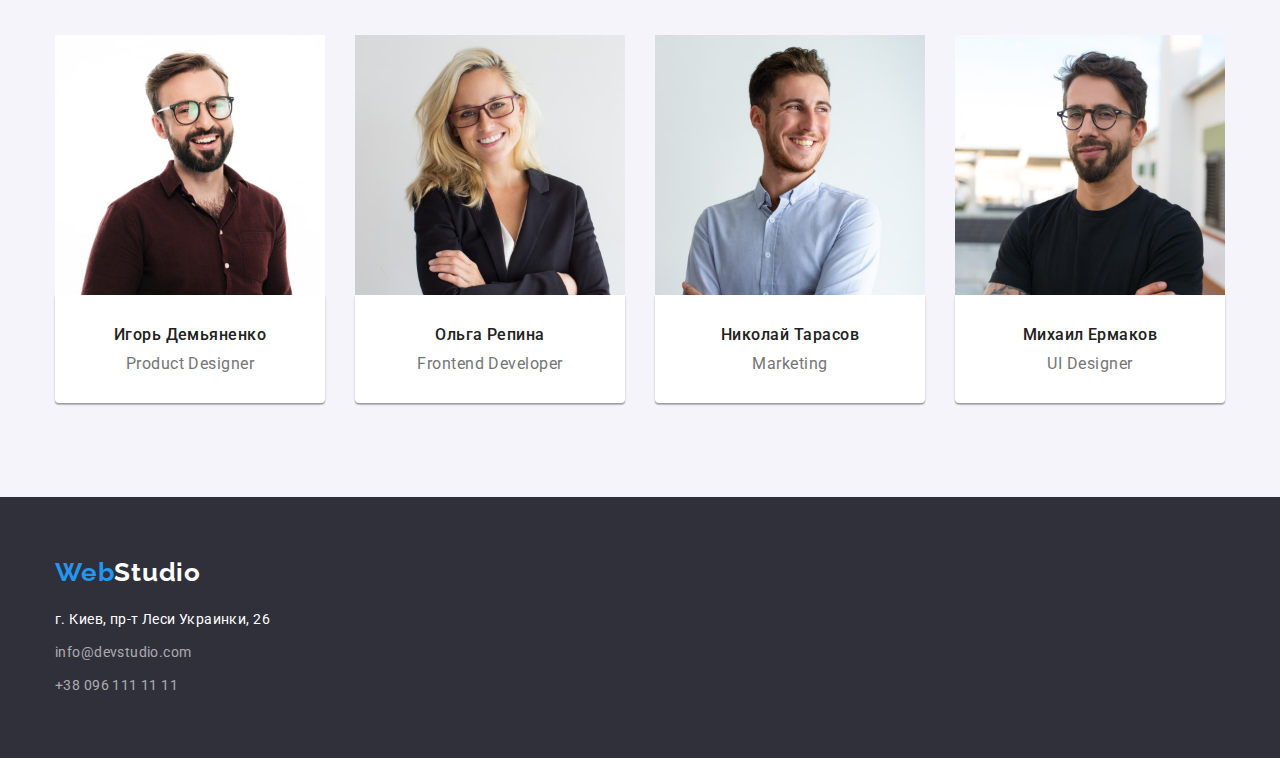
==== commit 67253ea1: "Add files via upload" ====
--- a/index.html
+++ b/index.html
@@ -1,160 +1,160 @@
-<!DOCTYPE html>
-<html lang="ru">
-<head>
-    <meta charset="UTF-8">
-    <meta http-equiv="X-UA-Compatible" content="IE=edge">
-    <meta name="viewport" content="width=device-width, initial-scale=1.0">
-    <title>Document</title>
-    <link rel="preconnect" href="https://fonts.googleapis.com">
-    <link rel="preconnect" href="https://fonts.gstatic.com" crossorigin>
-    <link href="https://fonts.googleapis.com/css2?family=Raleway:wght@700&family=Roboto:wght@400;500;700;900&display=swap"
-        rel="stylesheet">
-    <link rel="stylesheet" href="https://cdn.jsdelivr.net/npm/modern-normalize@1.1.0/modern-normalize.min.css">
-    <link rel="stylesheet" href="./css/styles.css">
-</head>
-<body>
-    <header class="page-header">
-        <div class="container">
-            <nav class="navigation">
-                <a class="logo link" href="./index.html" lang="en">Web<span class="logo-dark">Studio</span>
-                </a>
-                <ul class="menu-list list">
-                    <li class="menu-item">
-                        <a class="menu-link link" href="./index.html">Студия</a>
-                    </li>
-                    <li class="menu-item">
-                        <a class="menu-link link" href="./portfolio.html">Портфолио</a>
-                    </li>
-                    <li class="menu-item">
-                        <a class="menu-link link" href="#contacts">Контакты</a>
-                    </li>
-                </ul>
-            </nav>
-            <ul class="connection-list list">
-                <li class="connection-item">
-                    <a class="contact-mail link" href="mailto:info@devstudio.com">info@devstudio.com</a>
-                </li>
-                <li class="connection-item">
-                    <a class="contact-phone-number link" href="tel:+380961111111">+38 096 111 11 11</a>
-                </li>
-            </ul>
-        </div>
-    </header>
-    <main>
-        <section class="hero">
-            <div class="container">
-                <h1 class="hero-tittle">эффективные решения для вашего бизнеса</h1>
-                <button class="modal-btn" type="button">Заказать услугу</button>
-            </div>
-            </section> 
-       
-            <section class="skills" >
-                <div class="container">
-                    <h2 class="skills-tittle">Наши особенности</h2>
-                    <ul class="skills-list">
-                        <li class="skills-item list">
-                            <h3 class="skills-suptittle">Внимание к деталям</h3>
-                            <p class="skills-text">Идейные соображения, а также начало повседневной работы по формированию позиции.</p>
-                        </li>
-                        <li class="skills-item list">
-                            <h3 class="skills-suptittle">Пунктуальность</h3>
-                            <p class="skills-text">Задача организации, в особенности же рамки и место обучения кадров влечет за собой.</p>
-                        </li>
-                        <li class="skills-item list">
-                            <h3 class="skills-suptittle">Планирование</h3>
-                            <p class="skills-text">Равным образом консультация с широким активом в значительной степени обуславливает.</p>
-                        </li>
-                        <li class="skills-item list">
-                            <h3 class="skills-suptittle">Современные технологии</h3>
-                            <p class="skills-text">Значимость этих проблем настолько очевидна, что реализация плановых заданий.</p>
-                        </li>
-                    </ul>
-                    </div>
-            </section>
-        
-        
-            <section class="gallery">
-                <div class="container">
-                    <h2 class="tittle">Чем мы занимаемся</h2>
-                    <ul class="gallery-list">
-                        <li class="gallery-item list">
-                            <img class="gallery-img" src="./images/box1s2p1(1).jpg" alt="руки на клавиатуре" width="370" height="294">
-                        </li>
-                        <li class="gallery-item list">
-                            <img class="gallery-img" src="./images/box2s2p2(1).jpg" alt="смартфон в руке" width="370" height="294">
-                        </li>
-                        <li class="gallery-item list">
-                            <img class="gallery-img" src="./images/box3s2p3(1).jpg" alt="планшет в руке" width="370" height="294">
-                        </li>
-                    </ul>
-                    </div>
-            </section>
-       
-        
-            <section class="employees">
-                <div class="container">
-                    <h2 class="tittle">Наша команда</h2>
-                    <ul class="employees-list">
-                        <li class="employees-card list">
-                            
-                            <img class="employees-photo" src="./images/imgs3p1(1).jpg" alt="Игорь Демьяненко" width="270" height="260">
-                            <div class="employees-subscription">
-                            <h3 class="employees-name">Игорь Демьяненко</h3>
-                            <p class="employees-position" lang="en">Product Designer</p>
-                            </div>
-  
-                        </li>
-                        <li class="employees-card list">
-                            
-                            <img class="employees-photo" src="./images/imgs3p2(1).jpg" alt="Ольга Репина" width="270" height="260">
-                            <div class="employees-subscription">
-                            <h3 class="employees-name">Ольга Репина</h3>
-                            <p class="employees-position" lang="en">Frontend Developer</p>
-                        </div>   
-           
-                        </li>
-                        <li class="employees-card list">
-                          
-                            <img class="employees-photo" src="./images/imgs3p3(1).jpg" alt="Николай Тарасов" width="270" height="260">
-                            <div class="employees-subscription">
-                            <h3 class="employees-name">Николай Тарасов</h3>
-                            <p class="employees-position" lang="en">Marketing</p>
-                         </div>  
-                            
-                        </li>
-                        <li class="employees-card list">
-                            
-                            <img class="employees-photo" src="./images/imgs3p4(1).jpg" alt="Михаил Ермаков" width="270" height="260">
-                            <div class="employees-subscription">
-                            <h3 class="employees-name">Михаил Ермаков</h3>
-                            <p class="employees-position" lang="en">UI Designer</p>
-                         </div> 
-                            
-                        </li>
-                    </ul>
-                </div>
-            </section>
-
-    </main>
-    <footer class="footer">
-        <div class="container">
-            <a class="logo footer-logo link" href="./index.html" lang="en">Web<span class="logo-light">Studio</span>
-            </a>
-            <address class="address-footer">
-                <ul class="address-list list">
-                    <li class="address-item">
-                        <a class="geo-lokation link" href="https://goo.gl/maps/sMU2fEgYghPmnh6D7" target="_blank" rel="noopener noreferrer">г. Киев, пр-т Леси
-                            Украинки, 26</a>
-                    </li>
-                    <li class="address-item">
-                        <a class="footer-contact-mail link" href="mailto:info@devstudio.com">info@devstudio.com</a>
-                    </li>
-                    <li class="address-item">
-                        <a class="footer-contact-phone-number link" href="tel:+380961111111">+38 096 111 11 11</a>
-                    </li>
-                </ul>
-            </address>
-        </div>
-    </footer>
-</body>
+<!DOCTYPE html>
+<html lang="ru">
+<head>
+    <meta charset="UTF-8">
+    <meta http-equiv="X-UA-Compatible" content="IE=edge">
+    <meta name="viewport" content="width=device-width, initial-scale=1.0">
+    <title>Document</title>
+    <link rel="preconnect" href="https://fonts.googleapis.com">
+    <link rel="preconnect" href="https://fonts.gstatic.com" crossorigin>
+    <link href="https://fonts.googleapis.com/css2?family=Raleway:wght@700&family=Roboto:wght@400;500;700;900&display=swap"
+        rel="stylesheet">
+    <link rel="stylesheet" href="https://cdn.jsdelivr.net/npm/modern-normalize@1.1.0/modern-normalize.min.css">
+    <link rel="stylesheet" href="./css/styles.css">
+</head>
+<body>
+    <header class="page-header">
+        <div class="container">
+            <nav class="navigation">
+                <a class="logo link" href="./index.html" lang="en">Web<span class="logo-dark">Studio</span>
+                </a>
+                <ul class="menu-list list">
+                    <li class="menu-item">
+                        <a class="menu-link link current" href="./index.html">Студия</a>
+                    </li>
+                    <li class="menu-item">
+                        <a class="menu-link link" href="./portfolio.html">Портфолио</a>
+                    </li>
+                    <li class="menu-item">
+                        <a class="menu-link link" href="#contacts">Контакты</a>
+                    </li>
+                </ul>
+            </nav>
+            <ul class="connection-list list">
+                <li class="connection-item">
+                    <a class="contact-mail link" href="mailto:info@devstudio.com">info@devstudio.com</a>
+                </li>
+                <li class="connection-item">
+                    <a class="contact-phone-number link" href="tel:+380961111111">+38 096 111 11 11</a>
+                </li>
+            </ul>
+        </div>
+    </header>
+    <main>
+        <section class="hero">
+            <div class="container">
+                <h1 class="hero-tittle">эффективные решения для вашего бизнеса</h1>
+                <button class="modal-btn" type="button">Заказать услугу</button>
+            </div>
+            </section> 
+       
+            <section class="skills" >
+                <div class="container">
+                    <h2 class="skills-tittle">Наши особенности</h2>
+                    <ul class="skills-list">
+                        <li class="skills-item list">
+                            <h3 class="skills-suptittle">Внимание к деталям</h3>
+                            <p class="skills-text">Идейные соображения, а также начало повседневной работы по формированию позиции.</p>
+                        </li>
+                        <li class="skills-item list">
+                            <h3 class="skills-suptittle">Пунктуальность</h3>
+                            <p class="skills-text">Задача организации, в особенности же рамки и место обучения кадров влечет за собой.</p>
+                        </li>
+                        <li class="skills-item list">
+                            <h3 class="skills-suptittle">Планирование</h3>
+                            <p class="skills-text">Равным образом консультация с широким активом в значительной степени обуславливает.</p>
+                        </li>
+                        <li class="skills-item list">
+                            <h3 class="skills-suptittle">Современные технологии</h3>
+                            <p class="skills-text">Значимость этих проблем настолько очевидна, что реализация плановых заданий.</p>
+                        </li>
+                    </ul>
+                    </div>
+            </section>
+        
+        
+            <section class="gallery">
+                <div class="container">
+                    <h2 class="tittle">Чем мы занимаемся</h2>
+                    <ul class="gallery-list">
+                        <li class="gallery-item list">
+                            <img class="gallery-img" src="./images/box1s2p1(1).jpg" alt="руки на клавиатуре" width="370" height="294">
+                        </li>
+                        <li class="gallery-item list">
+                            <img class="gallery-img" src="./images/box2s2p2(1).jpg" alt="смартфон в руке" width="370" height="294">
+                        </li>
+                        <li class="gallery-item list">
+                            <img class="gallery-img" src="./images/box3s2p3(1).jpg" alt="планшет в руке" width="370" height="294">
+                        </li>
+                    </ul>
+                    </div>
+            </section>
+       
+        
+            <section class="employees">
+                <div class="container">
+                    <h2 class="tittle">Наша команда</h2>
+                    <ul class="employees-list">
+                        <li class="employees-card list">
+                            
+                            <img class="employees-photo" src="./images/imgs3p1(1).jpg" alt="Игорь Демьяненко" width="270" height="260">
+                            <div class="employees-subscription">
+                            <h3 class="employees-name">Игорь Демьяненко</h3>
+                            <p class="employees-position" lang="en">Product Designer</p>
+                            </div>
+  
+                        </li>
+                        <li class="employees-card list">
+                            
+                            <img class="employees-photo" src="./images/imgs3p2(1).jpg" alt="Ольга Репина" width="270" height="260">
+                            <div class="employees-subscription">
+                            <h3 class="employees-name">Ольга Репина</h3>
+                            <p class="employees-position" lang="en">Frontend Developer</p>
+                        </div>   
+           
+                        </li>
+                        <li class="employees-card list">
+                          
+                            <img class="employees-photo" src="./images/imgs3p3(1).jpg" alt="Николай Тарасов" width="270" height="260">
+                            <div class="employees-subscription">
+                            <h3 class="employees-name">Николай Тарасов</h3>
+                            <p class="employees-position" lang="en">Marketing</p>
+                         </div>  
+                            
+                        </li>
+                        <li class="employees-card list">
+                            
+                            <img class="employees-photo" src="./images/imgs3p4(1).jpg" alt="Михаил Ермаков" width="270" height="260">
+                            <div class="employees-subscription">
+                            <h3 class="employees-name">Михаил Ермаков</h3>
+                            <p class="employees-position" lang="en">UI Designer</p>
+                         </div> 
+                            
+                        </li>
+                    </ul>
+                </div>
+            </section>
+
+    </main>
+    <footer class="footer">
+        <div class="container">
+            <a class="logo footer-logo link" href="./index.html" lang="en">Web<span class="logo-light">Studio</span>
+            </a>
+            <address class="address-footer">
+                <ul class="address-list list">
+                    <li class="address-item">
+                        <a class="geo-lokation link" href="https://goo.gl/maps/sMU2fEgYghPmnh6D7" target="_blank" rel="noopener noreferrer">г. Киев, пр-т Леси
+                            Украинки, 26</a>
+                    </li>
+                    <li class="address-item">
+                        <a class="footer-contact-mail link" href="mailto:info@devstudio.com">info@devstudio.com</a>
+                    </li>
+                    <li class="address-item">
+                        <a class="footer-contact-phone-number link" href="tel:+380961111111">+38 096 111 11 11</a>
+                    </li>
+                </ul>
+            </address>
+        </div>
+    </footer>
+</body>
 </html>--- a/css/styles.css
+++ b/css/styles.css
@@ -1,546 +1,561 @@
-
-
-*, *::before, *::after{
-    box-sizing: inherit;
-}
-
-
-:root{
-    --main-font: 'Roboto',
-    sans-serif;
-    --secondary-font: 'Raleway',
-    sans-serif;
-    --main-color: #2196f3;
-    --logo-color: #000000;
-    --tittle-color: #212121;
-    --description-color: #757575;
-    --btn-ftr-color: #FFFFFF;
-    --contact-color: rgba(255, 255, 255, 0.6);
-    --background-color: #2F303A;
-    --button-color: #188CE8;
-    --employees-color: #F5F4FA;
-
-}
-
-html {
-    width: 100%;
-    max-width: 100%;
-    overflow-x: hidden;
-    box-sizing: border-box;
-}
-
-body {
-    width: 100%;
-    margin: 0;
-    overflow-x: hidden;
-    font-family: var(--main-font);
-        background-color: var(--btn-ftr-color);
-        color: var(--tittle-color);
-        font-size: 14px;
-        letter-spacing: 0.03em;
-}
-
-h1,
-h2,
-h3,
-h4,
-h5,
-h6,
-p {
-    margin: 0;
-}
-
-ul,
-ol {
-    margin: 0;
-    padding: 0;
-}
-
-img {
-    display: block;
-    max-width: 100%;
-    height: auto;
-}
-.section{
-    padding-top: 94px;
-    padding-bottom: 94px;
-}
-
-.link {
-    text-decoration: none;
-}
-
-.list {
-    list-style: none;
-}
-
-.container{
-    width: 1200px;
-    margin: 0 auto;
-    padding-left: 15px;
-    padding-right:15px;
-    /* outline: 2px solid tomato; */
-}
-/*===========HEADER=========*/
-.logo{
-    font-family: var(--secondary-font);
-    font-weight: 700;
-    font-size: 26px;
-    line-height: 1.19;
-    
-    /* identical to box height */
-    letter-spacing: 0.03em;
-    
-    color: var(--main-color);
-}
-
-
-.logo-dark{
-    font-family: var(--secondary-font);
-    font-weight: 700;
-    font-size: 26px;
-    line-height: 1.19;
-    
-    /* identical to box height */
-    /*letter-spacing: 0.03em;*/
-    color: var(--logo-color);
-}
-.logo-light {
-    font-family: var(--secondary-font);
-    font-weight: 700;
-    font-size: 26px;
-    line-height: 1.19;
-
-    /* identical to box height */
-    /*letter-spacing: 0.03em;*/
-    color: var(--btn-ftr-color);
-}
-
-
-
-.menu-link {
-    font-weight: 500;
-    /*font-size: 14px;*/
-    line-height: 1.14;
-    letter-spacing: 0.02em;
-    padding:30px 0px;
-    color: var(--tittle-color);
-
-}
-.menu-link:hover,
-.menu-link:focus{
-    color: var(--main-color);
-}
-.current{
-    color: var(--main-color);
-}
-
-
-
-.contact-mail, .contact-phone-number{
-    font-weight: 500;
-    /*font-size: 14px;*/
-    line-height: 1.14;
-    letter-spacing: 0.02em;
-    color: var(--description-color);
-    padding: 30px 0px;
-}
-.contact-mail:hover,
-.contact-mail:focus{
-    color: var(--main-color);
-}
-.contact-phone-number:hover,
-.contact-phone-number:focus{
-    color: var(--main-color);
-}
-
-
-/*vertikal-align: center*/
-
-.menu-item:not(:last-child){
-    margin-right: 50px;
-}
-
-.page-header .container {
-display:flex;
-
-height: 80px;
-}
-.page-header{
-   border-bottom: 1px solid #ECECEC;
-    height: 80px;
- 
-}
-.navigation {
-    display: flex;
-    align-items:center;
-
-    box-sizing: border-box;
-}
-
-.menu-list {
-    display: flex;
-    align-items: center;
-    margin-left: 93px;
-}
-
-.connection-list {
-    display: flex;
-    align-items: center;
-
-    margin-left: auto;
-}
-
-
-
-.connection-item:not(:last-child){
-margin-right: 50px;
-}
-
-/* .link{
-    outline: 2px solid tomato;
-} */
-
-/*===========HEADER=========*/
-
-/*===========HERO=========*/
-.hero{
-    background-color: var(--background-color);
-    padding:200px 0px;
-
-}
-
-.hero-tittle{
-    font-weight: 900;
-    font-size: 44px;
-    line-height: 1.36;
-    letter-spacing: 0.06em;
-    text-transform: uppercase;
-    
-    color: var(--btn-ftr-color);
-    text-align: center;
-    
-    width:696px;
-    display:block;
-    margin: 0 auto;
-}
-.modal-btn{
-    font-family: var(--main-font);
-    cursor: pointer;
-    font-weight: 700;
-    font-size: 16px;
-    line-height: 1.88;
-    letter-spacing: 0.06em;
-    
-    color: var(--btn-ftr-color);
-    background-color: var(--main-color);
-  /* margin-right: 500px;
-  margin-left: 500px; */
-  display:block;
-  margin:0 auto;
-  margin-top:30px;
-  padding-top:10px;
-  padding-bottom: 10px;
-  padding-left: 32px;
-  padding-right: 32px;
-  border-radius: 4px;
-  border:none;
-}
-.modal-btn:hover,
-.modal-btn:focus{
-    background-color: var(--button-color);
-}
-
-
-/*===========HERO=========*/
-
-/*===========SKILLS=========*/
-.skills{
-    padding-top: 94px;
-}
-
-.skills-tittle{
-    position: absolute;
-    width: 1px;
-    height: 1px;
-    margin: -1px;
-    border: 0;
-    padding: 0;
-
-    white-space: nowrap;
-    clip-path: inset(100%);
-    clip: rect(0 0 0 0);
-    overflow: hidden;
-}
-.skills-suptittle{
-    font-weight: 700;
-    font-size: 14px;
-    line-height: 1.14;
-    /* letter-spacing: 0.03em; */
-    text-transform: uppercase;
-    
-    color: var(--tittle-color);
-    margin-top:0px;
-    margin-bottom:10px;
-}
-.skills-text{
-    /*font-size: 14px;*/
-    line-height: 1.71;
-    width: 270px;
-    height:75px;
-    /* or 171% */
-   /* letter-spacing: 0.03em;*/
-    
-    color: var(--description-color);
-}
-.skills .container {
-    height: 101px;
-    /* margin-top: 94px; */
-}
-
-.skills-list{
-    display:flex;
-   
-}
-
-.skills-item:not(:last-child){
-    margin-right:30px;
-}
-
-/*===========SKILLS=========*/
-
-/*===========GALLERY=========*/
-.tittle{
-    font-weight: 700;
-    font-size: 36px;
-    line-height: 1.17;
-    letter-spacing: 0.03em;
-    margin-top:0px;
-    text-align: center;
-    color: var(--tittle-color);
-    margin-bottom: 50px;
-}
-
-.gallery{
-  padding:94px 0px;
-}
-.gallery-list{
-    display: flex;
-    
-}
-.gallery-item:not(:last-child) {
-    margin-right: 30px;
-}
-/*===========GALLERY=========*/
-
-/*===========EMPLOYEES=========*/
-.employees {
-    
-    background-color: var(--employees-color);
-    padding:94px 0px;
-}
-.employees-name{
-    font-weight: 500;
-    font-size: 16px;
-    line-height: 1.19;
-    letter-spacing: 0.03em;
-    
-    color: var(--tittle-color);
-    margin-top: 0px;
-    /* padding-top:30px; */
-    text-align: center;
-}
-.employees-position{
-    font-size: 16px;
-    line-height: 1.19;
-    letter-spacing: 0.03em;
-    text-align: center;
-    color: var(--description-color);
-    margin-top: 10px;
-}
-
-.employees-list{
-    display: flex;
-   
-}
-
-.employees-card:not(:last-child){
-    margin-right: 30px;
-}
-
-
-
-.employees-subscription{
-    padding-top: 30px;
-    padding-bottom: 30px;
-    background: var(--btn-ftr-color);
-    box-shadow: 0px 1px 3px rgba(0, 0, 0, 0.12), 0px 1px 1px rgba(0, 0, 0, 0.14), 0px 2px 1px rgba(0, 0, 0, 0.2);
-    border-radius: 0px 0px 4px 4px;
-       
-}
-/*===========EMPLOYEES=========*/
-
-/*===========FOOTER=========*/
-.footer{
-    background-color: var(--background-color);
-   
-    padding: 60px 0;
-}
-
-.address-item{
-    font-style: normal;
-}
-.geo-lokation{
-    font-size: 14px;
-    line-height: 1.71;
-    
-    /* or 171% */
-    letter-spacing: 0.03em;
-    
-    color: var(--btn-ftr-color);
-}
-.footer-contact-mail{
-    font-size: 14px;
-    line-height: 1.71;
-    
-    /* or 171% */
-    letter-spacing: 0.03em;
-    
-    color: var(--contact-color);
-}
-.footer-contact-phone-number{
-    font-size: 14px;
-    line-height: 1.71;
-    
-    /* or 171% */
-    letter-spacing: 0.03em;
-    
-    color: var(--contact-color);
-}
-.footer-contact-mail:hover,
-.footer-contact-mail:focus {
-    color: var(--main-color);
-}
-
-.footer-contact-phone-number:hover,
-.footer-contact-phone-number:focus {
-    color: var(--main-color);
-}
-.geo-lokation:hover,
-.geo-lokation:focus{
-    color: var(--main-color);
-}
-.address-footer{
-    margin-top: 20px;
-}
-.address-item:not(:last-child){
-    margin-bottom: 9px;
-}
-
-/* .address-list{
-    margin-top: 20px;
-   
-} */
-/*===========FOOTER=========*/
- 
-/*===========PROJECTS=========*/
-/*.all-projects{
-    cursor: pointer;
-    font-weight: 500;
-    font-size: 16px;
-    line-height: 1.62;
-    letter-spacing: 0.03em;
-    
-    color: var(--third-color);
-}
-.all-projects:hover,
-.all-projects:focus{
-    background-color: var(--first-color);
-    color: var(--fifth-color);
-}*/
-.direction-btn{
-    box-shadow: 0px 3px 1px rgba(0, 0, 0, 0.1), 0px 1px 2px rgba(0, 0, 0, 0.08),
-            0px 2px 2px rgba(0, 0, 0, 0.12);
-    border-radius: 4px;
-    background-color: #f5f4fa;
-    font-family: var(--main-font);
-    cursor: pointer;
-    font-weight: 500;
-    font-size: 16px;
-    line-height: 1.62;
-    /*letter-spacing: 0.03em;*/
-    background-color: var(--employees-color);
-    color: var(--tittle-color);
-    box-shadow: 0px 3px 1px rgba(0,0,0,0.1),0px 1px 2px rgba(0, 0, );
-    border:none;
-    padding: 6px 22px 6px 22px;
-}
-.direction-btn:hover,
-.direction-btn:focus{
-    background-color: var(--main-color);
-    color: var(--btn-ftr-color);
-}
-.name-case{
-    font-weight: 700;
-    font-size: 18px;
-    line-height: 2.0;
-    /* identical to box height, or 200% */
-    letter-spacing: 0.06em;
-    color: var(--tittle-color);
-}
-.direction-case{
-    font-size: 16px;
-    line-height: 1.88;
-    
-    /* identical to box height, or 188% */
-    letter-spacing: 0.03em;
-    
-    color: var(--description-color);
-    margin-top: 4px;
-}
-.projects{
-    display: flex;
-    padding-bottom:82px;
-}
-
-
-.projects-directions-list{
-    display: flex;
-    justify-content: center;
-}
-.projects-directions-item:not(:last-child){
-    margin-right: 8px;
-}
-
-
-
-.cases-item{
-    padding-left:0px;
-    padding-top: 50px;
-    display:flex;
-    flex-wrap: wrap;
-}
-
-.cases-div{
-   
-background: var(--btn-ftr-color);
-    border: 1px solid #EEEEEE;
-    /* margin-top:30px;
-    margin-bottom:30px; */
-    padding-top: 20px;
-    padding-left: 24px;
-    padding-bottom: 20px;
-    width: 370px;
-}
-
-.cases-list:not(:last-child){
-    margin-right:20px;
-}
-
-.cases-list{
-    flex-basis: calc(100% / 3 - 30px);   
-    margin-top: 30px;
-    /* margin-bottom: 30px; */
-}
-
+
+
+*, *::before, *::after{
+    box-sizing: inherit;
+}
+
+
+:root{
+    --main-font: 'Roboto',
+    sans-serif;
+    --secondary-font: 'Raleway',
+    sans-serif;
+    --main-color: #2196f3;
+    --logo-color: #000000;
+    --tittle-color: #212121;
+    --description-color: #757575;
+    --btn-ftr-color: #FFFFFF;
+    --contact-color: rgba(255, 255, 255, 0.6);
+    --background-color: #2F303A;
+    --button-color: #188CE8;
+    --employees-color: #F5F4FA;
+
+}
+
+html {
+    width: 100%;
+    max-width: 100%;
+    overflow-x: hidden;
+    box-sizing: border-box;
+}
+
+body {
+    width: 100%;
+    margin: 0;
+    overflow-x: hidden;
+    font-family: var(--main-font);
+        background-color: var(--btn-ftr-color);
+        color: var(--tittle-color);
+        font-size: 14px;
+        letter-spacing: 0.03em;
+}
+
+h1,
+h2,
+h3,
+h4,
+h5,
+h6,
+p {
+    margin: 0;
+}
+
+ul,
+ol {
+    margin: 0;
+    padding: 0;
+}
+
+img {
+    display: block;
+    max-width: 100%;
+    height: auto;
+}
+address{
+    font-style: normal;
+}
+.section{
+    padding-top: 94px;
+    padding-bottom: 94px;
+}
+
+.link {
+    text-decoration: none;
+    color: inherit;
+}
+
+.list {
+    list-style: none;
+    padding-left: 0;
+    margin: 0;
+}
+
+.container{
+    width: 1200px;
+    margin: 0 auto;
+    padding: 0 15px;
+    /* outline: 2px solid tomato; */
+}
+/*===========HEADER=========*/
+.logo{
+    font-family: var(--secondary-font);
+    font-weight: 700;
+    font-size: 26px;
+    line-height: 1.19;
+    
+    /* identical to box height */
+    letter-spacing: 0.03em;
+    
+    color: var(--main-color);
+}
+
+
+.logo-dark{
+    font-family: var(--secondary-font);
+    font-weight: 700;
+    font-size: 26px;
+    line-height: 1.19;
+    
+    /* identical to box height */
+    /*letter-spacing: 0.03em;*/
+    color: var(--logo-color);
+}
+.logo-light {
+    font-family: var(--secondary-font);
+    font-weight: 700;
+    font-size: 26px;
+    line-height: 1.19;
+
+    /* identical to box height */
+    /*letter-spacing: 0.03em;*/
+    color: var(--btn-ftr-color);
+}
+
+
+
+.menu-link {
+    font-weight: 500;
+    /*font-size: 14px;*/
+    line-height: 1.14;
+    letter-spacing: 0.02em;
+    padding:30px 0px;
+    color: var(--tittle-color);
+
+}
+.menu-link:hover,
+.menu-link:focus{
+    color: var(--main-color);
+}
+.current{
+    color: var(--main-color);
+}
+
+
+
+.contact-mail, .contact-phone-number{
+    font-weight: 500;
+    /*font-size: 14px;*/
+    line-height: 1.14;
+    letter-spacing: 0.02em;
+    color: var(--description-color);
+    padding: 30px 0px;
+}
+.contact-mail:hover,
+.contact-mail:focus{
+    color: var(--main-color);
+}
+.contact-phone-number:hover,
+.contact-phone-number:focus{
+    color: var(--main-color);
+}
+.current{
+    color: var(--button-color);
+}
+
+/*vertikal-align: center*/
+
+.menu-item:not(:last-child){
+    margin-right: 50px;
+}
+
+.page-header .container {
+display:flex;
+
+height: 80px;
+}
+.page-header{
+   border-bottom: 1px solid #ECECEC;
+    height: 80px;
+ 
+}
+.navigation {
+    display: flex;
+    align-items:center;
+
+    box-sizing: border-box;
+}
+
+.menu-list {
+    display: flex;
+    align-items: center;
+    margin-left: 93px;
+}
+
+.connection-list {
+    display: flex;
+    align-items: center;
+
+    margin-left: auto;
+}
+
+
+
+.connection-item:not(:last-child){
+margin-right: 50px;
+}
+
+/* .link{
+    outline: 2px solid tomato;
+} */
+
+/*===========HEADER=========*/
+
+/*===========HERO=========*/
+.hero{
+    background-color: var(--background-color);
+    padding:200px 0px;
+
+}
+
+.hero-tittle{
+    font-weight: 900;
+    font-size: 44px;
+    line-height: 1.36;
+    letter-spacing: 0.06em;
+    text-transform: uppercase;
+    
+    color: var(--btn-ftr-color);
+    text-align: center;
+    
+    width:696px;
+    display:block;
+    margin: 0 auto;
+}
+.modal-btn{
+    font-family: var(--main-font);
+    cursor: pointer;
+    font-weight: 700;
+    font-size: 16px;
+    line-height: 1.88;
+    letter-spacing: 0.06em;
+    
+    color: var(--btn-ftr-color);
+    background-color: var(--main-color);
+  /* margin-right: 500px;
+  margin-left: 500px; */
+  display:block;
+  margin:0 auto;
+  margin-top:30px;
+  padding-top:10px;
+  padding-bottom: 10px;
+  padding-left: 32px;
+  padding-right: 32px;
+  border-radius: 4px;
+  border:none;
+}
+.modal-btn:hover,
+.modal-btn:focus{
+    background-color: var(--button-color);
+}
+
+
+/*===========HERO=========*/
+
+/*===========SKILLS=========*/
+.skills{
+    padding-top: 94px;
+}
+
+.skills-tittle{
+    position: absolute;
+    width: 1px;
+    height: 1px;
+    margin: -1px;
+    border: 0;
+    padding: 0;
+
+    white-space: nowrap;
+    clip-path: inset(100%);
+    clip: rect(0 0 0 0);
+    overflow: hidden;
+}
+.skills-suptittle{
+    font-weight: 700;
+    font-size: 14px;
+    line-height: 1.14;
+    /* letter-spacing: 0.03em; */
+    text-transform: uppercase;
+    
+    color: var(--tittle-color);
+    margin-top:0px;
+    margin-bottom:10px;
+}
+.skills-text{
+    /*font-size: 14px;*/
+    line-height: 1.71;
+    width: 270px;
+    height:75px;
+    /* or 171% */
+   /* letter-spacing: 0.03em;*/
+    
+    color: var(--description-color);
+}
+.skills .container {
+    height: 101px;
+    /* margin-top: 94px; */
+}
+
+.skills-list{
+    display:flex;
+   
+}
+
+.skills-item:not(:last-child){
+    margin-right:30px;
+}
+
+/*===========SKILLS=========*/
+
+/*===========GALLERY=========*/
+.tittle{
+    font-weight: 700;
+    font-size: 36px;
+    line-height: 1.17;
+    letter-spacing: 0.03em;
+    margin-top:0px;
+    text-align: center;
+    color: var(--tittle-color);
+    margin-bottom: 50px;
+}
+
+.gallery{
+  padding:94px 0px;
+}
+.gallery-list{
+    display: flex;
+    
+}
+.gallery-item:not(:last-child) {
+    margin-right: 30px;
+}
+/*===========GALLERY=========*/
+
+/*===========EMPLOYEES=========*/
+.employees {
+    
+    background-color: var(--employees-color);
+    padding:94px 0px;
+}
+.employees-name{
+    font-weight: 500;
+    font-size: 16px;
+    line-height: 1.19;
+    letter-spacing: 0.03em;
+    
+    color: var(--tittle-color);
+    margin-top: 0px;
+    /* padding-top:30px; */
+    text-align: center;
+}
+.employees-position{
+    font-size: 16px;
+    line-height: 1.19;
+    letter-spacing: 0.03em;
+    text-align: center;
+    color: var(--description-color);
+    margin-top: 10px;
+}
+
+.employees-list{
+    display: flex;
+   
+}
+
+.employees-card:not(:last-child){
+    margin-right: 30px;
+}
+
+
+
+.employees-subscription{
+    padding-top: 30px;
+    padding-bottom: 30px;
+    background: var(--btn-ftr-color);
+    box-shadow: 0px 1px 3px rgba(0, 0, 0, 0.12), 0px 1px 1px rgba(0, 0, 0, 0.14), 0px 2px 1px rgba(0, 0, 0, 0.2);
+    border-radius: 0px 0px 4px 4px;
+       
+}
+/*===========EMPLOYEES=========*/
+
+/*===========FOOTER=========*/
+.footer{
+    background-color: var(--background-color);
+   
+    padding: 60px 0;
+}
+
+.address-item{
+    font-style: normal;
+}
+.geo-lokation{
+    font-size: 14px;
+    line-height: 1.71;
+    
+    /* or 171% */
+    letter-spacing: 0.03em;
+    
+    color: var(--btn-ftr-color);
+}
+.footer-contact-mail{
+    font-size: 14px;
+    line-height: 1.71;
+    
+    /* or 171% */
+    letter-spacing: 0.03em;
+    
+    color: var(--contact-color);
+}
+.footer-contact-phone-number{
+    font-size: 14px;
+    line-height: 1.71;
+    
+    /* or 171% */
+    letter-spacing: 0.03em;
+    
+    color: var(--contact-color);
+}
+.footer-contact-mail:hover,
+.footer-contact-mail:focus {
+    color: var(--main-color);
+}
+
+.footer-contact-phone-number:hover,
+.footer-contact-phone-number:focus {
+    color: var(--main-color);
+}
+.geo-lokation:hover,
+.geo-lokation:focus{
+    color: var(--main-color);
+}
+.address-footer{
+    margin-top: 20px;
+}
+.address-item:not(:last-child){
+    margin-bottom: 9px;
+}
+
+/* .address-list{
+    margin-top: 20px;
+   
+} */
+/*===========FOOTER=========*/
+ 
+/*===========PROJECTS=========*/
+/*.all-projects{
+    cursor: pointer;
+    font-weight: 500;
+    font-size: 16px;
+    line-height: 1.62;
+    letter-spacing: 0.03em;
+    
+    color: var(--third-color);
+}
+.all-projects:hover,
+.all-projects:focus{
+    background-color: var(--first-color);
+    color: var(--fifth-color);
+}*/
+.direction-btn{
+    box-shadow: 0px 3px 1px rgba(0, 0, 0, 0.1), 0px 1px 2px rgba(0, 0, 0, 0.08),
+            0px 2px 2px rgba(0, 0, 0, 0.12);
+    border-radius: 4px;
+    background-color: #f5f4fa;
+    font-family: var(--main-font);
+    cursor: pointer;
+    font-weight: 500;
+    font-size: 16px;
+    line-height: 1.62;
+    /*letter-spacing: 0.03em;*/
+    background-color: var(--employees-color);
+    color: var(--tittle-color);
+    box-shadow: 0px 3px 1px rgba(0,0,0,0.1),0px 1px 2px rgba(0, 0, );
+    border:none;
+    padding: 6px 22px 6px 22px;
+}
+.direction-btn:hover,
+.direction-btn:focus{
+    background-color: var(--main-color);
+    color: var(--btn-ftr-color);
+}
+.name-case{
+    font-weight: 700;
+    font-size: 18px;
+    line-height: 2.0;
+    /* identical to box height, or 200% */
+    letter-spacing: 0.06em;
+    color: var(--tittle-color);
+}
+.direction-case{
+    font-size: 16px;
+    line-height: 1.88;
+    
+    /* identical to box height, or 188% */
+    letter-spacing: 0.03em;
+    
+    color: var(--description-color);
+    margin-top: 4px;
+}
+.projects{
+    display: flex;
+    padding-bottom:82px;
+}
+
+
+.projects-directions-list{
+    display: flex;
+    justify-content: center;
+}
+.projects-directions-item:not(:last-child){
+    margin-right: 8px;
+}
+
+
+
+.cases-item{
+    margin-top: 50px;
+    display:flex;
+    flex-wrap: wrap;
+}
+
+.cases-div{
+   
+    background: var(--btn-ftr-color);
+    border: 1px solid #EEEEEE;
+    /* margin-top:30px;
+    margin-bottom:30px; */
+    padding-top: 20px;
+    padding-left: 24px;
+    padding-bottom: 20px;
+    width: 370px;
+}
+
+
+/* .cases-list:not(:last-child){
+    margin-right:20px;
+} */
+
+.cases-list:nth-child(3n) {
+    margin-right: 0px;
+}
+.cases-list:nth-last-child(-n * 3) {
+    margin-bottom: 0px;
+}
+
+.cases-list{
+    flex-basis: calc(100% / 3 - 30px);   
+    margin-top: 30px;
+    margin-right: 20px
+    /* margin-bottom: 30px; */
+}
+
 /*===========PROJECTS=========*/